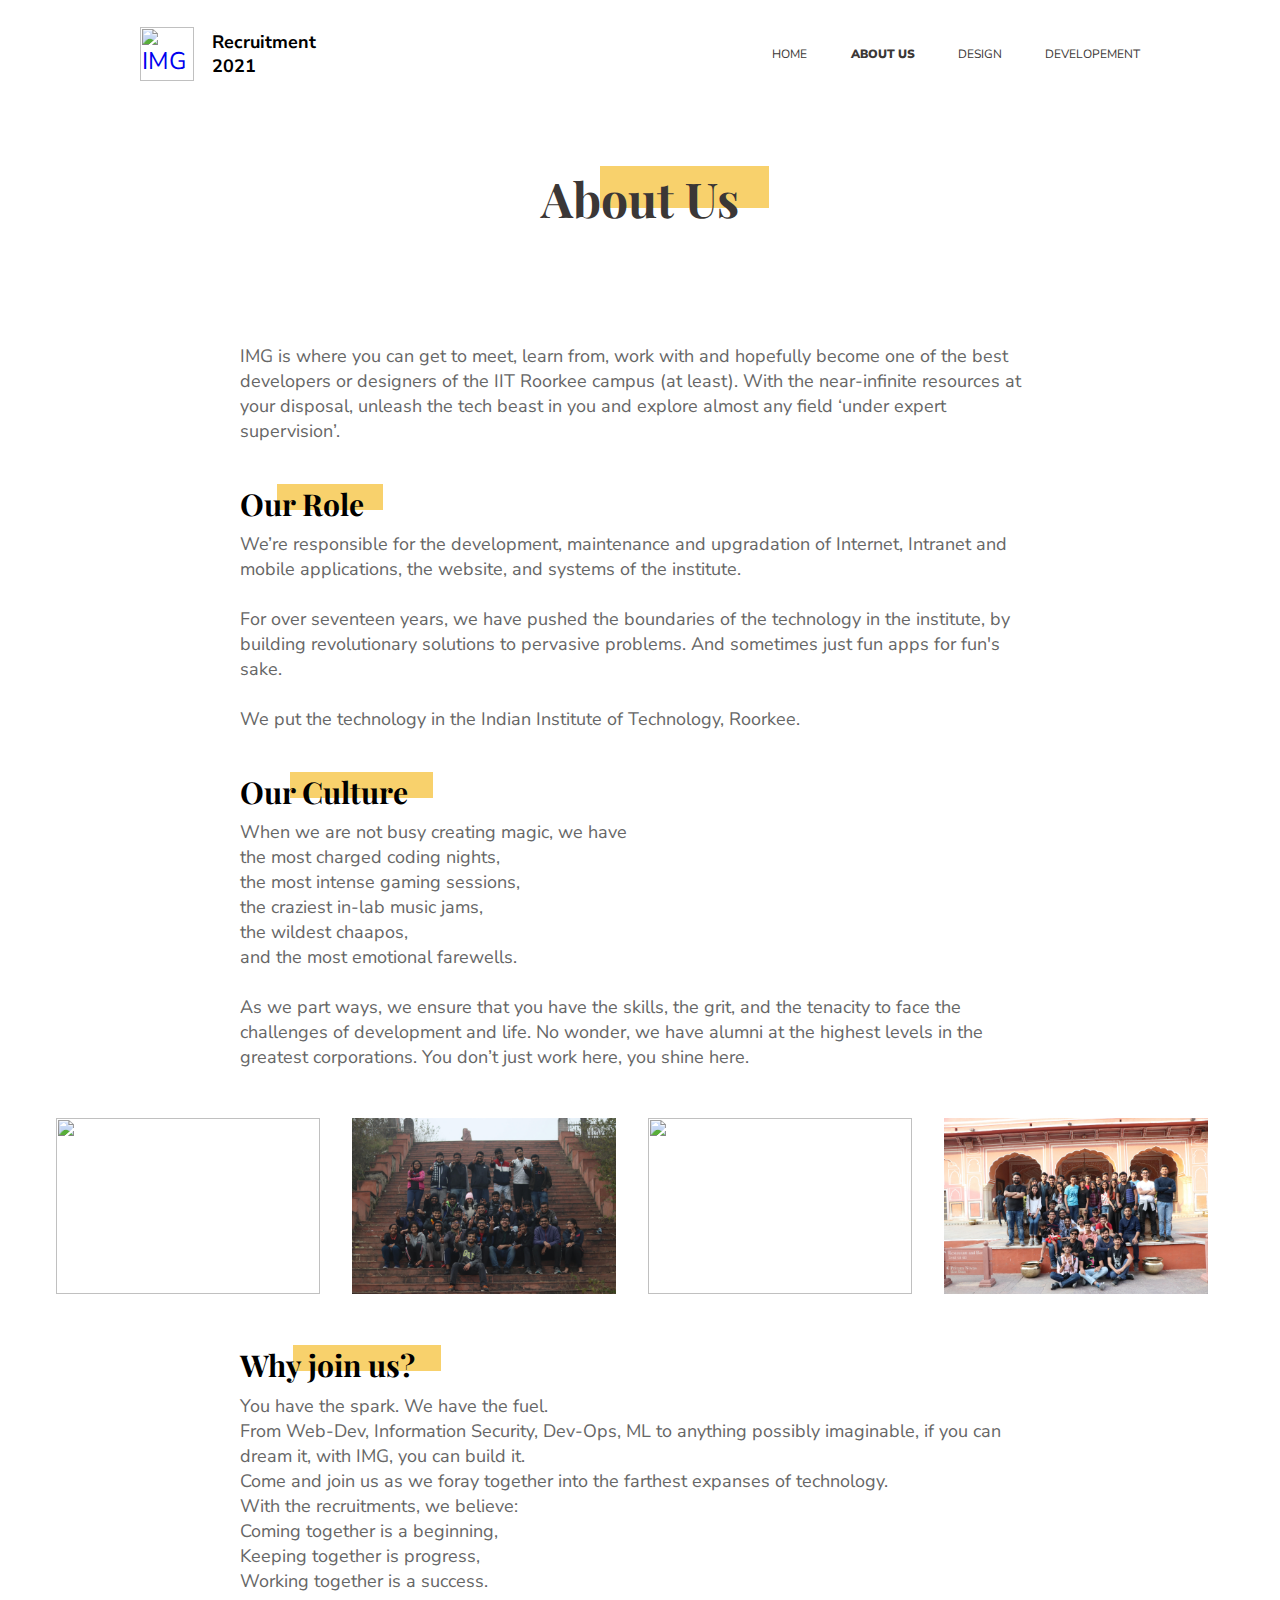
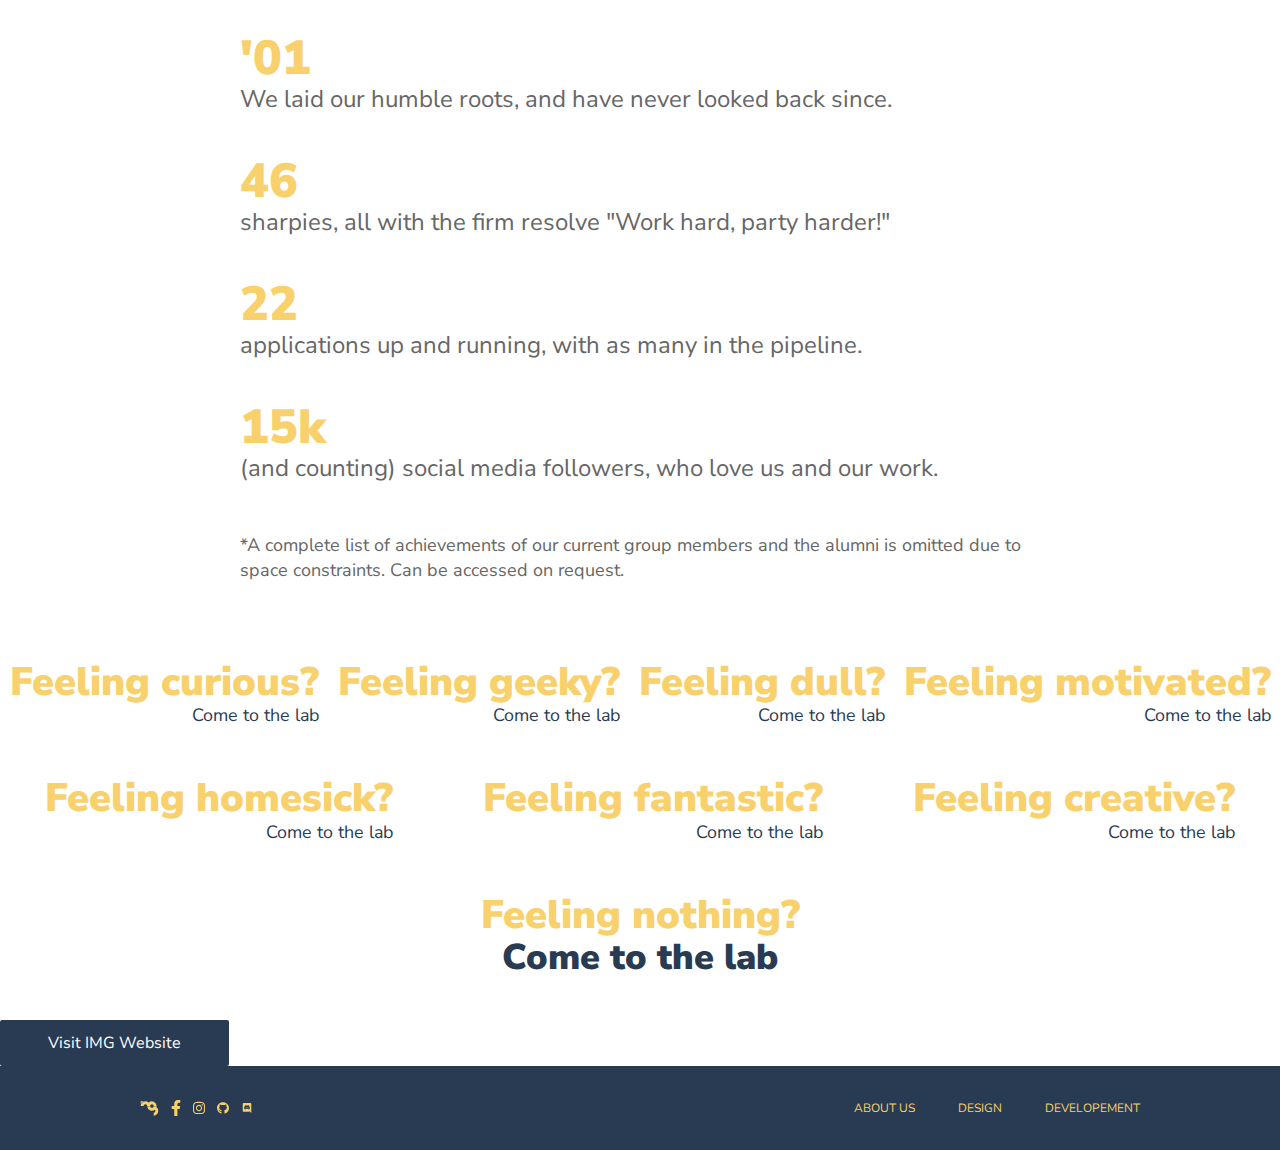
==== about_us/index.html @ c8804254 "Make initial changes for recruitment 2021" ====
<html>

<head>
    <meta charset="utf-8" />
    <meta name="viewport" content="width=device-width, initial-scale=1.0" />
    <meta http-equiv="X-UA-Compatible" content="IE=edge" />
    <title>
        IMG Recruitment 2021
    </title>
    <link rel="icon" href="/assets/favicon.ico" type="image/ico" />
    <meta name="viewport" content="width=device-width, initial-scale=1" />

    <!--Imports-->
    <!--Google Fonts-->
    <link href="https://fonts.googleapis.com/css?family=Nunito+Sans:400,700,900|Playfair+Display:700&display=swap" rel="stylesheet">

    <!-- Jquery -->
    <script src="https://ajax.googleapis.com/ajax/libs/jquery/3.3.1/jquery.min.js"></script>


    <!--Stylesheets-->
    <link href="/css/base.css" type="text/css" rel="stylesheet" />
    <link href="/css/base_hamburger.css" type="text/css" rel="stylesheet" />
    <link href="/css/base_mobile.css" type="text/css" rel="stylesheet" />
    <link href="/css/fix_header.css" type="text/css" rel="stylesheet" />
    <link href="/css/about_us.css" type="text/css" rel="stylesheet" />
    <link href="/css/image_gallery.css" type="text/css" rel="stylesheet" />


    <!--Javascript-->
    <script type="text/javascript" src="/js/notifications.js"></script>
    <script type="text/javascript" src="/js/base_hamburger.js"></script>
    <script type="text/javascript" src="/js/fix_header.js"></script>
    <script type="text/javascript" src="/js/image_gallery.js"></script>
    <script type="text/javascript" src="/js/toggle_overlay.js"></script>

    <!--Development mode, live reload-->
    <!-- <script type="text/javascript" src="http://livejs.com/live.js"></script> -->


    <!--Meta tags for social sites, because we know how to use them-->
    <!-- Themes -->
    <!-- Chrome, Firefox OS and Opera -->
    <meta name="theme-color" content="#293B52">
    <!-- Windows Phone -->
    <meta name="msapplication-navbutton-color" content="#293B52">
    <!-- iOS Safari -->
    <meta name="apple-mobile-web-app-status-bar-style" content="#293B52">

    <!-- Facebook -->
    <meta property="og:title" content="IMG Recruitment 2021" />
    <meta property="og:type" content="Recruitment" />
    <meta property="og:image" content="https://hello.channeli.in/assets/meta_thumbnail.png" />
    <meta property="og:url" content="https://hello.channeli.in/about_us" />
    <meta property="og:description" content="IMG announces recruitment 2021. We are looking for talented devlopers and 
    designers who have a desire to learn and grow. Read more about the recruitment process, assignments and our 
    beloved culture on this website." />

    <!-- Google  -->
    <meta name="description" content="IMG announces recruitment 2021. We are looking for talented devlopers and 
    designers who have a desire to learn and grow. Read more about the recruitment process, assignments and our 
    beloved culture on this website." />
    <meta name="author" content="Information Management Group" />
    <meta name="keywords" content="IMG, Recruitment, Web, Development, Design, Designer, Experience, UX, UI, 
    Github, Dribbe, iit, iitr, Roorkee, Portfolio, Website, Code, Learn, Grow" />

    <!-- Twitter -->
    <meta name="twitter:card" content="summary_large_image">
    <meta name="twitter:image" content="https://hello.channeli.in/assets/meta_thumbnail.png">
    <meta name="twitter:title" content="IMG Recruitment 2021">
    <meta name="twitter:url" content="https://hello.channeli.in/about_us">
    <meta name="twitter:description" content="IMG announces recruitment 2021. We are looking for talented devlopers and 
    designers who have a desire to learn and grow. Read more about the recruitment process, assignments and our 
    beloved culture on this website.">

    <!--Analytics-->
    <!-- Global site tag (gtag.js) - Google Analytics -->
    <script async src="https://www.googletagmanager.com/gtag/js?id=UA-91324551-3"></script>
    <script>
        window.dataLayer = window.dataLayer || [];
        function gtag() { dataLayer.push(arguments); }
        gtag('js', new Date());

        gtag('config', 'UA-91324551-3');
        (function (i, s, o, g, r, a, m) {
            i['GoogleAnalyticsObject'] = r; i[r] = i[r] || function () {
                (i[r].q = i[r].q || []).push(arguments)
            }, i[r].l = 1 * new Date(); a = s.createElement(o),
                m = s.getElementsByTagName(o)[0]; a.async = 1; a.src = g; m.parentNode.insertBefore(a, m)
        })(window, document, 'script', '//www.google-analytics.com/analytics.js', 'ga');
        ga('create', 'UA-91324551-3', 'auto');
    </script>

</head>

<body id="about-us">
    <nav class="site-navbar initial" id="site-navbar">
        <div class="site-container">
            <div class="site-navbar-wrapper">
                <div>
                    <a href="/" class="site-home-link">
                        <img src="/assets/imglogo.png" class="site-logo" alt="IMG logo" />
                        <div class="site-logo-text">
                            Recruitment
                            <br /> 2021
                        </div>
                    </a>
                </div>
                <div class="navlinks-horizontal">
                    <a href="/" class="navlink">
                        HOME
                    </a>
                    <a href="/about_us" class="navlink" selected="True">
                        ABOUT US
                    </a>
                    <a href="/design" class="navlink">
                        DESIGN
                    </a>
                    <a href="/development" class="navlink">
                        DEVELOPEMENT
                    </a>
                </div>
                <div class="navlinks-mobile">
                    <input type="checkbox" class="openSidebarMenu" id="openSidebarMenu" onclick="addOverlay()">
                    <label for="openSidebarMenu" class="sidebarIconToggle">
                        <div class="spinner diagonal part-1"></div>
                        <div class="spinner horizontal"></div>
                        <div class="spinner diagonal part-2"></div>
                    </label>
                    <div id="sidebarMenu">
                        <ul class="sidebarMenuInner">
                            <li>
                                <a href="/" class="navlink">
                                    <div>
                                        HOME
                                    </div>
                                </a>
                            </li>
                            <li>
                                <a href="/about_us" class="navlink" selected="True">
                                    <div>
                                        ABOUT US
                                    </div>
                                </a>
                            </li>
                            <li>
                                <a href="/design" class="navlink">
                                    <div>
                                        DESIGN
                                    </div>
                                </a>
                            </li>
                            <li>
                                <a href="/development" class="navlink">
                                    <div>
                                        DEVELOPEMENT
                                    </div>
                                </a>
                            </li>
                        </ul>
                    </div>
                </div>
            </div>
        </div>
    </nav>
    <div id="overlay" onclick="hideOverlay()"></div>
    <main class="development">
        <section class="page-heading-background">
            <h1 class="page-heading">
                <div class="heading-background-box"></div>
                <div class="heading-text">About Us</div>
            </h1>
        </section>
        <section>
            <div class="site-container-about">
                <div class="about-us-introduction">
                    IMG is where you can get to meet, learn from, work with and hopefully become one of the best developers or designers of the
                    IIT Roorkee campus (at least). With the near-infinite resources at your disposal, unleash the tech beast
                    in you and explore almost any field ‘under expert supervision’.
                </div>
                <div class="about-us-section-wrapper">
                    <h2 class="page-title">
                        <div class="heading-background-box"></div>
                        <div class="heading-text">Our Role</div>
                    </h2>
                    <div class="about-us-description">
                        We’re responsible for the development, maintenance and upgradation of Internet, Intranet and mobile applications, the website,
                        and systems of the institute.
                        <br />
                        <br /> For over seventeen years, we have pushed the boundaries of the technology in the institute, by building
                        revolutionary solutions to pervasive problems. And sometimes just fun apps for fun's sake.
                        <br />
                        <br /> We put the technology in the Indian Institute of Technology, Roorkee.
                    </div>
                </div>
                <div class="about-us-section-wrapper">
                    <h2 class="page-title">
                        <div class="heading-background-box"></div>
                        <div class="heading-text">Our Culture</div>
                    </h2>
                    <div class="about-us-description">
                        When we are not busy creating magic, we have
                        <br /> the most charged coding nights,
                        <br /> the most intense gaming sessions,
                        <br /> the craziest in-lab music jams,
                        <br /> the wildest chaapos,
                        <br /> and the most emotional farewells.
                        <br />
                        <br /> As we part ways, we ensure that you have the skills, the grit, and the tenacity to face the challenges
                        of development and life. No wonder, we have alumni at the highest levels in the greatest corporations.
                        You don’t just work here, you shine here.
                    </div>
                </div>
            </div>
            <div class="image-gallery">
                <div class="gallery-row">
                    <div class="gallery-column">
                        <img src="/assets/img_formal_group.JPG" style="width:100%" loading="lazy" onclick="openModal();currentSlide(1)" class="hover-shadow cursor">
                    </div>
                    <div class="gallery-column">
                        <img src="/assets/img_solani.JPG" style="width:100%" loading="lazy" onclick="openModal();currentSlide(2)" class="hover-shadow cursor">
                    </div>
                    <div class="gallery-column">
                        <img src="/assets/img_formal_sel.JPG" style="width:100%" loading="lazy" onclick="openModal();currentSlide(3)" class="hover-shadow cursor">
                    </div>
                    <div class="gallery-column">
                        <img src="/assets/img_trip.JPG" style="width:100%" loading="lazy" onclick="openModal();currentSlide(4)" class="hover-shadow cursor">
                    </div>
                </div>
                <div id="myModal" class="modal" onclick="closeModal()">
                    <!-- <span class=" close cursor" onclick="closeModal()">&times;</span> -->
                    <div class="modal-content" onclick="modalClick(event)">

                        <div class="mySlides">
                            <div class="numbertext">1 / 4</div>
                            <img src="/assets/img_formal_group.JPG" style="width:100%" loading="lazy">
                        </div>

                        <div class="mySlides">
                            <div class="numbertext">2 / 4</div>
                            <img src="/assets/img_solani.JPG" style="width:100%" loading="lazy">
                        </div>

                        <div class="mySlides">
                            <div class="numbertext">3 / 4</div>
                            <img src="/assets/img_formal_sel.JPG" style="width:100%" loading="lazy">
                        </div>

                        <div class="mySlides">
                            <div class="numbertext">4 / 4</div>
                            <img src="/assets/img_trip.JPG" style="width:100%" loading="lazy">
                        </div>

                        <a class="prev" onclick="plusSlides(-1)">&#10094;</a>
                        <a class="next" onclick="plusSlides(1)">&#10095;</a>
                    </div>
                </div>
            </div>
            <div class="site-container-about">
                <div class="about-us-section-wrapper">
                    <h2 class="page-title">
                        <div class="heading-background-box"></div>
                        <div class="heading-text">Why join us?</div>
                    </h2>
                    <div class="about-us-description">
                        You have the spark. We have the fuel.
                        <br />From Web-Dev, Information Security, Dev-Ops, ML to anything possibly imaginable, if you can dream
                        it, with IMG, you can build it.
                        <br />Come and join us as we foray together into the farthest expanses of technology.
                        <br />With the recruitments, we believe:
                        <br />Coming together is a beginning,
                        <br />Keeping together is progress,
                        <br />Working together is a success.
                    </div>
                </div>
                <div class="highlights-section">
                    <div class="highlights-heading">
                        '01
                    </div>
                    <span class="highlights-description">
                        We laid our humble roots, and have never looked back since.
                    </span>
                </div>
                <div class="highlights-section">
                    <div class="highlights-heading">
                        46
                    </div>
                    <span class="highlights-description">
                        sharpies, all with the firm resolve "Work hard, party harder!"
                    </span>
                </div>
                <div class="highlights-section">
                    <div class="highlights-heading">
                        22
                    </div>
                    <span class="highlights-description">
                        applications up and running, with as many in the pipeline.
                    </span>
                </div>
                <div class="highlights-section">
                    <div class="highlights-heading">
                        15k
                    </div>
                    <span class="highlights-description">
                        (and counting) social media followers, who love us and our work.
                    </span>
                </div>
                <div class="about-us-section-wrapper">
                    <div class="about-us-description">
                        *A complete list of achievements of our current group members and the alumni is omitted due to space constraints. Can be
                        accessed on request.
                    </div>
                </div>
            </div>
        </section>
        <section>
            <div class="questions-set">
                <div class="question-items">
                    <div class="question-term">Feeling curious?</div>
                    <div class="question-description">Come to the lab</div>
                </div>
                <div class="question-items">
                    <div class="question-term">Feeling geeky?</div>
                    <div class="question-description">Come to the lab</div>
                </div>
                <div class="question-items">
                    <div class="question-term">Feeling dull?</div>
                    <div class="question-description">Come to the lab</div>
                </div>
                <div class="question-items">
                    <div class="question-term">Feeling motivated?</div>
                    <div class="question-description">Come to the lab</div>
                </div>
                <div class="question-items">
                    <div class="question-term">Feeling homesick?</div>
                    <div class="question-description">Come to the lab</div>
                </div>
                <div class="question-items">
                    <div class="question-term">Feeling fantastic?</div>
                    <div class="question-description">Come to the lab</div>
                </div>
                <div class="question-items">
                    <div class="question-term">Feeling creative?</div>
                    <div class="question-description">Come to the lab</div>
                </div>
            </div>
            <div class="question-items-special">Feeling nothing?
                <div class="question-description-special">Come to the lab</div>
            </div>
            <div class="website-link">
                <a href="https://img.channeli.in">
                    <button class='site-cta-button' onclick="ga('send', 'event', 'Inner Redirect', 'redirect-IMG_website', 'Redirect to IMG Website');">
                        Visit IMG Website
                    </button>
                </a>
            </div>
        </section>
    </main>
    <footer class="site-footer">
        <div class="site-container">
            <div class="site-footer-wrapper">
                <div class="sociallinks">
                    <a href="https://img.channeli.in/" class="sociallink" target="_blank" onclick="ga('send', 'social', 'IMG Website', 'visit', 'https://img.channeli.in/');">
                        <img src="/assets/social_icons/website.svg" alt="website-icon" />
                    </a>
                    <a href="https://www.facebook.com/IMGIITRoorkee/" class="sociallink" target="_blank" onclick="ga('send', 'social', 'Facebook', 'visit', 'https://www.facebook.com/IMGIITRoorkee/');">
                        <img src="/assets/social_icons/fb.svg" alt="facebook-icon" />
                    </a>
                    <a href="https://www.instagram.com/img_iitr/" class="sociallink" target="_blank" onclick="ga('send', 'social', 'Instagram', 'visit', 'https://www.instagram.com/img_iitr/');">
                        <img src="/assets/social_icons/instagram.svg" alt="instagram-icon" />
                    </a>
                    <a href="https://github.com/IMGIITRoorkee" class="sociallink" target="_blank" onclick="ga('send', 'social', 'GitHub', 'visit', 'https://github.com/IMGIITRoorkee');">
                        <img src="/assets/social_icons/github.svg" alt="github-icon" />
                    </a>
                    <a href="https://discord.gg/zSTxkHEt" class="sociallink" target="_blank" onclick="ga('send', 'social', 'Discord', 'visit', 'https://discord.gg/zSTxkHEt');">
                        <img src="/assets/social_icons/discord.svg" alt="discord-icon" />
                    </a>
                </div>
                <div class="navlinks-horizontal">
                    <a href="/about_us" class="navlink">
                        ABOUT US
                    </a>
                    <a href="/design" class="navlink">
                        DESIGN
                    </a>
                    <a href="/development" class="navlink">
                        DEVELOPEMENT
                    </a>
                </div>
            </div>
        </div>
    </footer>
</body>

</html>
---- css/base.css ----
* {
    margin: 0;
    padding: 0;
}

/* Default CSS */
:root {
    font-size: 24px;
    font-family: Nunito Sans;
    font-style: normal;
    font-weight: normal;
}

body {
    display: flex;
    flex-direction: column;
    height: 100%;
    width: 100%;
}

main {
    flex-grow: 1;
    flex-shrink: 0;
}

nav {
    height: 1em;
    min-height: 4.5em;
    padding: auto 0;
}

.site-container {
    max-width: 1000px;
    margin: 0 auto;
}

.site-container-about {
    max-width: 800px;
    margin: 0 auto;
}

.site-navbar-wrapper {
    height: 100%;
    display: flex;
    align-items: center;
    justify-content: space-between;
}

.site-home-link {
    display: flex;
    flex-direction: row;
    text-decoration: none;
    align-items: center;
    user-select: none;
}

.site-logo {
    display: inline-block;
    width: 2.25em;
}

.site-logo-text {
    font-weight: bold;
    font-size: 0.75em;
    line-height: 1rem;
    margin-left: 1em;
    color: #000000;
}

.navlinks-horizontal {
    display: grid;
    grid-column-gap: 1.8em;
    grid-auto-flow: column;
}

.navlink {
    font-size: 0.5em;
    line-height: 0.67rem;
    color: #3B3736;
    text-decoration: none;
    text-transform: uppercase;
    user-select: none;
}

.navlink[selected='True'] {
    font-weight: 900;
}

.navlink:hover {
    transition-duration: 0.3s;
}

#overlay {
    position: fixed;
    top: 0;
    width: 100%;
    height: 100%;
    background-color: rgba(0, 0, 0, 0.5);
    z-index: 3;
    display: none;
}

.site-cta-button {
    font-family: Nunito Sans;
    font-weight: normal;
    background: #293B52;
    color: #ffffff;
    border: none;
    padding: 0.5rem 2rem;
    cursor: pointer;
    font-size: 0.67rem;
    user-select: none;    
    border-radius: 2px;
}

.site-cta-button:hover {
    transition: 0.25s;
}

.site-cta-button:active {
    border: none;
}

.site-ghost-button {
    border: 1px solid #293B52;
    background: none;
    color: #293B52;
    padding: 0.5rem 2rem;
    cursor: pointer;
    font-size: 0.67rem;
    user-select: none;
}

.site-ghost-button:hover {
    box-shadow: 0px 4px 8px rgba(0, 0, 0, 0.5);
    transition: 0.25s;
}

.site-ghost-button:active {
    border: none;
}

footer {
    height: 1em;
    min-height: 3.5em;
    background: #293B52;
}

.site-footer-wrapper {
    height: 100%;
    display: flex;
    align-items: center;
    justify-content: space-between;
}

.site-footer-wrapper .navlink {
    color: #F8D16C;
}

.sociallinks {
    display: grid;
    grid-column-gap: 0.5em;
    grid-auto-flow: column;
}

.sociallink {
    text-decoration: none;
    text-transform: uppercase;
    display: flex;
    flex-direction: column;
    justify-content: center;
}

.sociallink img {
    width: 0.5em;
}

.sociallink img[src="/assets/social_icons/fb.svg"] {
    width: 0.4em;
}

.sociallink img[src="/assets/social_icons/website.svg"] {
    width: 0.8em;
}

/* Pages related CSS */

.page-heading-background {
    height: 7.5em;
    background: #e7e7e7;
    background: url('/assets/banner.png');
    background-size: cover;
    background-repeat: no-repeat;
    background-position: center;
    display: flex;
    align-items: center;
    justify-content: center;
}

.page-heading {
    position: relative;
    display: inline-block;
    font-family: Playfair Display;
    font-weight: bold;
    font-size: 2em;
    color: #3B3736;
    user-select: none;
}

.heading-background-box {
    background: #F8D16C;
    position: absolute;
    width: 85%;
    height: 65%;
    left: 30%;
    bottom: 35%;
    z-index: 1;
}

.heading-text {
    position: relative;
    z-index: 2;
}

.page-title {
    position: relative;
    display: inline-block;
    font-family: Playfair Display;
    font-weight: bold;
    font-size: 1.25em;
    color: #000000;
    user-select: none;
}

.page-subtitle {
    font-family: Nunito Sans;
    font-weight: normal;
    font-size: .75em;
    line-height: 1.375rem;
    color: #878787;
    user-select: none;
    margin-top:2px;
}

.process-description-box {
    background: #F7F7F7;
    padding: 1.25em 2em;
    margin-bottom: 2em;
}

.process-description-content {
    
}

.process-description-heading {
    font-family: Nunito Sans;
    font-weight: 700;
    font-size: 1em;
    line-height: 1.4rem;
    color: #000000;
    align-self: center;
}

.process-description-text {
    font-family: Nunito Sans;
    margin-top: 1.55em;
    font-weight: normal;
    font-size: 0.67em;
    line-height: 1.1rem;
    color: #666666;
}

.process-choice{
    display: grid;
}

.process-choice-action-link {
    text-decoration: none;
    color: inherit;
}

.process-choice-actions-text {
    text-decoration: none;
    position:relative;
    top:2px
}

.process-description-box:nth-child(1) {
    margin-top: 1.4em;
}

.process-choices-description {
    padding: 2em 2em;
}

.process-choices-description .process-description-header {
    display: flex;
    justify-content: space-between;
}

.process-choices-description .process-choices {
    display: grid;
    grid-auto-flow: column;
}

.process-choices-description .process-choices .process-choice:nth-child(1) {
    margin-right: 1.25em;
}

.process-choices-description .process-choices .process-choice:nth-child(3) {
    margin-left: 1.25em;
}

.process-choices-description .process-choice-heading {
    font-family: Nunito Sans;
    font-style: normal;
    font-weight: bold;
    font-size: .83em;
    line-height: 1.4rem;
    color: #000000;
    margin-top: 1.25em;
}

.process-choices-description .process-choice-text {
    font-family: Nunito Sans;
    font-style: normal;
    font-weight: normal;
    font-size: 0.67em;
    line-height: 0.96rem;
    color: #666666;
    margin-top: 0.7em;
    margin-bottom: 1.4em;
}

.process-choices-description .process-choice-or {
    font-family: Nunito Sans;
    font-style: normal;
    font-weight: bold;
    font-size: 0.75em;
    line-height: 1rem;
    text-align: center;
    color: #CCCCCC;
    display: flex;
    flex-direction: column;
    align-items: center;
    user-select: none;
}

.process-choices-description .process-choice-or span {
    padding: 1.55em 0;
}

.process-choices-description .process-choice-or div {
    flex-grow: 1;
    width: 1px;
    background: #A4A4A4;
}

.process-choices-description .process-choice-actions {
    font-family: Nunito Sans;
    font-style: normal;
    font-weight: bold;
    font-size: 0.67em;
    line-height: 1rem;
    color: #000000;
    margin-top: 1em;
}

.download-icon {
    width: 1em;
    vertical-align: middle;
    margin-right: .60em;
}
---- css/base_hamburger.css ----
.mainInner{
    display: table;
    height: 100%;
    width: 100%;
    text-align: center;
}
.mainInner div{
    display:table-cell;
    vertical-align: middle;
    font-size: 3em;
    font-weight: bold;
    letter-spacing: 1.25px;
}
#sidebarMenu {
    height: 100%;
    position: fixed;
    right: 0;
    width: 250px;
    margin-top: 53px;
    transform: translateX(250px);
    transition: transform 250ms ease-in-out;
    background: #000;
    z-index: 4;
}
.sidebarMenuInner{
    margin:0;
    padding:0;
    border-top: 1px solid rgba(255, 255, 255, 0.10);
}
.sidebarMenuInner li{
    list-style: none;
    color: #fff;
    text-transform: uppercase;
    font-weight: bold;
    padding: 5px 20px;
    cursor: pointer;
    border-bottom: 1px solid rgba(255, 255, 255, 0.10);
}
.sidebarMenuInner li span{
    display: block;
    font-size: 14px;
    color: rgba(255, 255, 255, 0.50);
}
.sidebarMenuInner li a{
    color: #fff;
    text-transform: uppercase;
    font-size: 16px;
    cursor: pointer;
    text-decoration: none;
}
input[type="checkbox"]:checked ~ #sidebarMenu {
    transform: translateX(0);
}

input[type=checkbox] {
    transition: all 0.3s;
    box-sizing: border-box;
    display: none;
}
.sidebarIconToggle {
    transition: all 0.3s;
    box-sizing: border-box;
    cursor: pointer;
    position: absolute;
    z-index: 99;
    height: 100%;
    width: 100%;
    right: 15px;
    height: 22px;
    width: 22px;
    margin-top: -6px;
}
.spinner {
    transition: all 0.3s;
    box-sizing: border-box;
    position: absolute;
    height: 3px;
    width: 100%;
    background-color: #000;
}
.horizontal {
    transition: all 0.3s;
    box-sizing: border-box;
    position: relative;
    float: left;
    margin-top: 3px;
}
.diagonal.part-1 {
    position: relative;
    transition: all 0.3s;
    box-sizing: border-box;
    float: left;
    margin-top: 0px;
}
.diagonal.part-2 {
    transition: all 0.3s;
    box-sizing: border-box;
    position: relative;
    float: left;
    margin-top: 3px;
}
input[type=checkbox]:checked ~ .sidebarIconToggle > .horizontal {
    transition: all 0.3s;
    box-sizing: border-box;
    opacity: 0;
}
input[type=checkbox]:checked ~ .sidebarIconToggle > .diagonal.part-1 {
    transition: all 0.3s;
    box-sizing: border-box;
    transform: rotate(135deg);
    margin-top: 8px;
}
input[type=checkbox]:checked ~ .sidebarIconToggle > .diagonal.part-2 {
    transition: all 0.3s;
    box-sizing: border-box;
    transform: rotate(-135deg);
    margin-top: -9px;
}

@media screen and (max-width: 600px) {
    .navlinks-horizontal {
        display: none;
    }
    .navlinks-mobile {
        display: grid;
    }
}

@media screen and (min-width: 601px) {
    .navlinks-horizontal {
        display: grid;
    }
    .navlinks-mobile {
        display: none;
    }
}
---- css/base_mobile.css ----
@media screen and (max-width: 1024px) {
    .site-container {
    margin:0px 18px;
}
    .site-container-about {
    margin:0px 18px;
}
}

@media screen and (max-width: 600px) {
    .navlinks {
        display: none;
    }
    .site-footer-wrapper {
        justify-content: space-around;
    }
    .sociallink img {
        width: 0.75em;
    }
    .sociallink img[src="/assets/social_icons/fb.svg"] {
        width: 0.5em;
    }
    .sociallink img[src="/assets/social_icons/website.svg"] {
        width: 1em;
    }
    .page-heading-background {
        background: url('/assets/banner_mobile.png');
        background-size: cover;
        background-repeat: no-repeat;
        background-position: center;
    }
}
---- css/fix_header.css ----
.sticky {
    position: fixed;
    top: 0;
    width: 100%;
    border-color:1px #e7e7e7;
    background-color: #fff;
    box-shadow: 0 2px 5px 0 rgba(0,0,0,0.16),0 2px 10px 0 rgba(0,0,0,0.12)!important;
    padding: 0px;
    height: 1em;
    min-height: 3.25em;
    z-index: 8;
}
---- css/about_us.css ----
.about-us-introduction {
    font-family: Nunito Sans;
    font-style: normal;
    font-weight: normal;
    font-size: 18px;
    line-height: 25px;
    color: #666666;
    padding-top: 3.1em;
}

.about-us-section-wrapper {
    padding-top: 1.66em;
}

.about-us-description {
    font-family: Nunito Sans;
    font-style: normal;
    font-weight: normal;
    font-size: 18px;
    line-height: 25px;
    color: #666666;
    padding-top:.45em
}

.highlights-section {
    margin-top: 1.66em
}

.highlights-heading {
    font-family: Nunito Sans;
    font-style: normal;
    font-weight: 900;
    font-size: 2em;
    line-height: 50px;
    color: #F8D16C;
}

.highlights-description {
    font-family: Nunito Sans;
    font-style: normal;
    font-weight: normal;
    font-size: 1em;
    line-height: 33px;
    color: #666666;
}

.questions-set {
    display: flex;
    max-width: 1400px;
    margin: 0 auto;
    margin-top: 1.25em;
    justify-content: space-around; 
    flex-flow: row wrap;
}

.question-items {
    font-family: Nunito Sans;
    font-style: normal;
    font-weight: 900;
    font-size: 1.66em;
    line-height: 1em;
    color: #F8D16C;
    margin-top: 1.25em;
    margin-right: .2em;
    margin-left: .2em;
}

.question-description {
    font-family: Nunito Sans;
    font-style: normal;
    font-weight: normal;
    font-size: .45em;
    line-height: 1.5em;
    color: #293B52;
    text-align: right;
}

.question-items-special {
    font-family: Nunito Sans;
    font-style: normal;
    font-weight: 900;
    font-size: 1.66em;
    line-height: 1em;
    color: #F8D16C;
    margin-top: 1.25em;
    text-align: center;
    margin-bottom: 1em;
}

.question-description-special {
    font-family: Nunito Sans;
    font-style: normal;
    font-weight: 900;
    font-size: .9em;
    line-height: 1.25em;
    color: #293B52;
    text-align: center;
}
---- css/image_gallery.css ----
.image-gallery {
max-width: 1200px;
margin: 0 auto;
margin-top: 2em;
margin-bottom: .5em;
}

.gallery-row{
    display: flex;
    flex-flow: row wrap;
    justify-content: space-around;
}
.gallery-row > .gallery-column {
  padding: 0 8px;
}

.gallery-row:after {
  content: "";
  display: table;
  clear: both;
}

.gallery-column {
  width: 22%;
}

/* The Modal (background) */
.modal {
  display: none;
  position: fixed;
  z-index: 10000;
  /* padding-top: 100px; */
  align-items: center;
  left: 0;
  top: 0;
  width: 100%;
  height: 100%;
  overflow: auto;
  background-color: rgba(255,255,255,0.7);
}

/* Modal Content */
.modal-content {
  position: relative;
  background-color: #fefefe;
  margin: auto;
  padding: 0;
  width: 50%;
  max-width: 1200px;
}

/* The Close Button */
.close {
  color: white;
  position: absolute;
  top: 10px;
  right: 25px;
  font-size: 35px;
  font-weight: bold;
}

.close:hover,
.close:focus {
  color: #999;
  text-decoration: none;
  cursor: pointer;
}

.mySlides {
  display: none;
}

.cursor {
  cursor: pointer;
}

/* Next & previous buttons */
.prev,
.next {
  cursor: pointer;
  position: absolute;
  top: 50%;
  width: auto;
  padding: 16px;
  margin-top: -50px;
  color: white;
  font-weight: bold;
  font-size: 20px;
  transition: 0.6s ease;
  border-radius: 0 3px 3px 0;
  user-select: none;
  -webkit-user-select: none;
}

/* Position the "next button" to the right */
.next {
  right: 0;
  border-radius: 3px 0 0 3px;
}

/* On hover, add a black background color with a little bit see-through */
.prev:hover,
.next:hover {
  background-color: rgba(0, 0, 0, 0.8);
}

/* Number text (1/3 etc) */
.numbertext {
  color: #f2f2f2;
  font-size: 12px;
  padding: 8px 12px;
  position: absolute;
  top: 0;
}

.caption-container {
  text-align: center;
  background-color: black;
  padding: 2px 16px;
  color: white;
}

.demo {
  opacity: 0.6;
}

.active,
.demo:hover {
  opacity: 1;
}

img.hover-shadow {
  transition: 0.3s;
}

.hover-shadow:hover {
  box-shadow: 0 4px 8px 0 rgba(0, 0, 0, 0.2), 0 6px 20px 0 rgba(0, 0, 0, 0.19);
}

.modal-content{  
  -webkit-animation-name: zoom;
  -webkit-animation-duration: 1s;
  animation-name: zoom;
  animation-duration: 1s;
}

@-webkit-keyframes zoom {
  from {-webkit-transform:scale(0)} 
  to {-webkit-transform:scale(1)}
}

@keyframes zoom {
  from {transform:scale(0)} 
  to {transform:scale(1)}
}
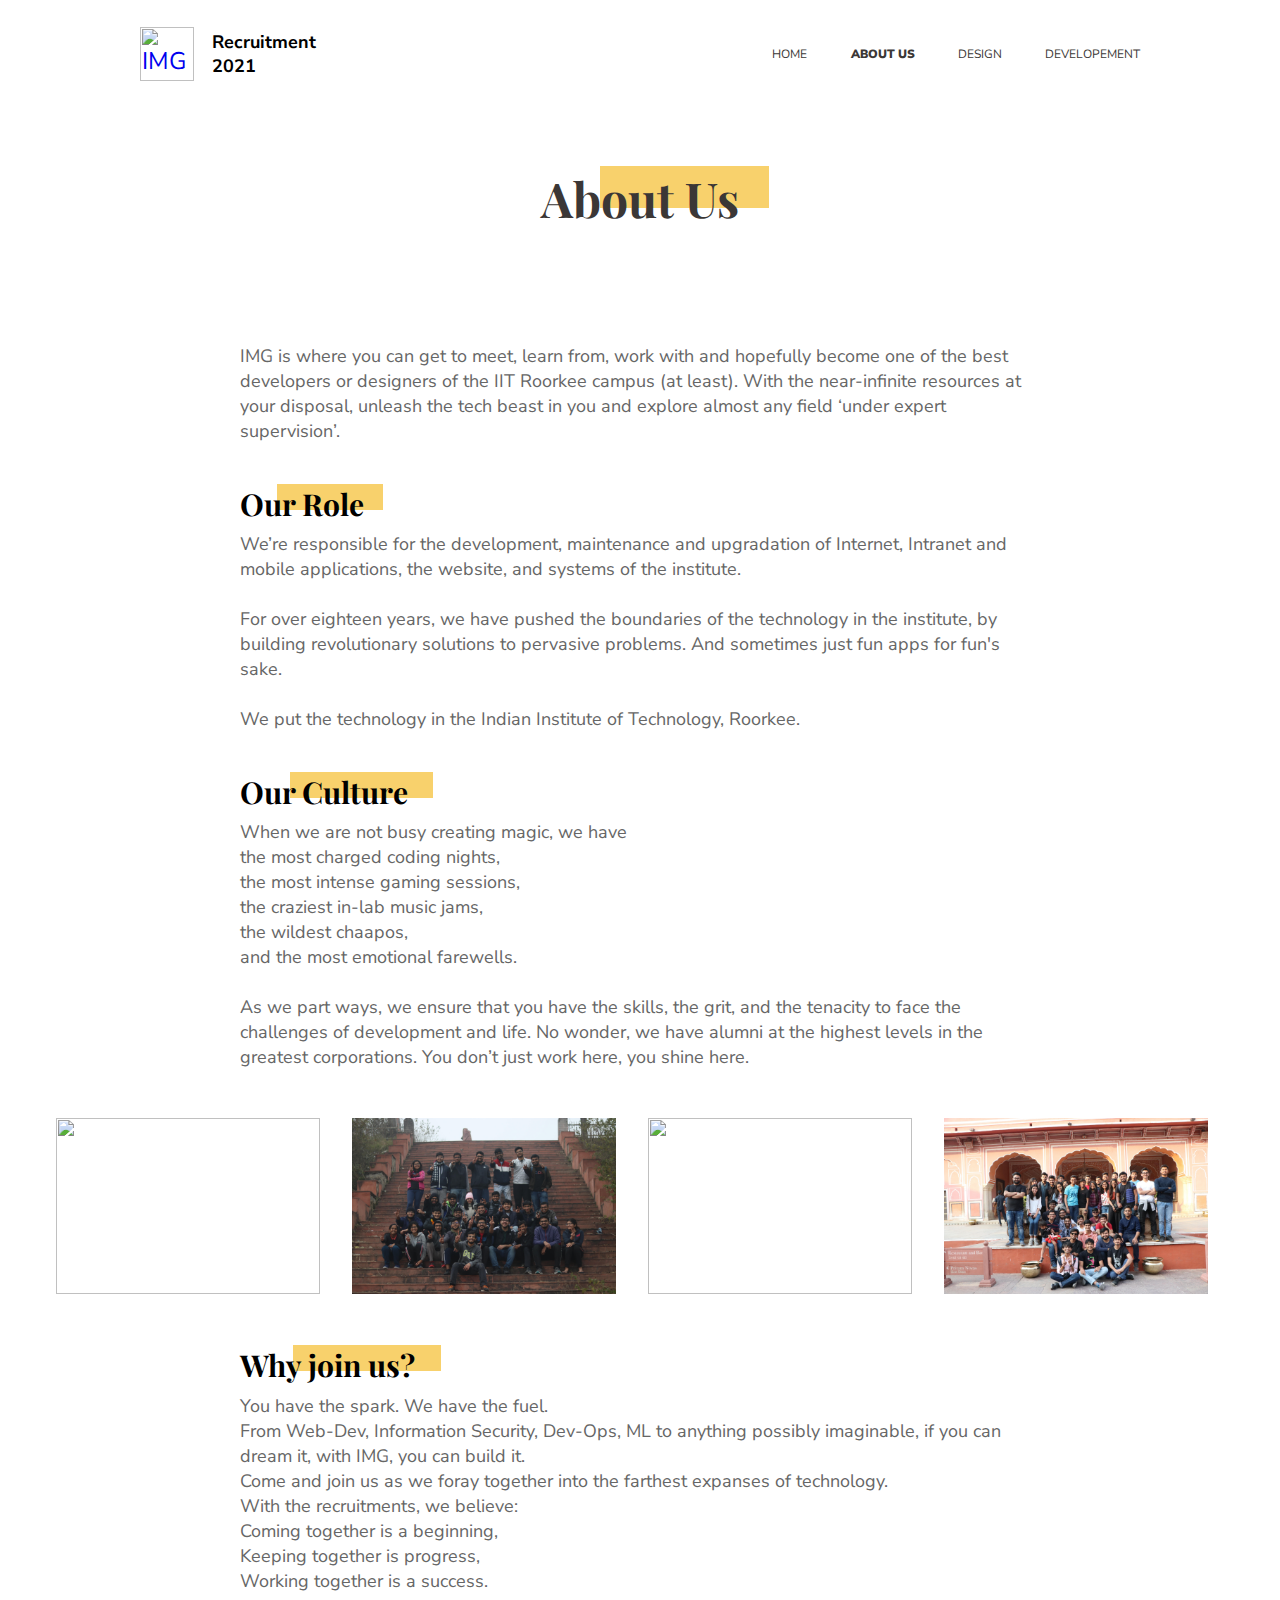
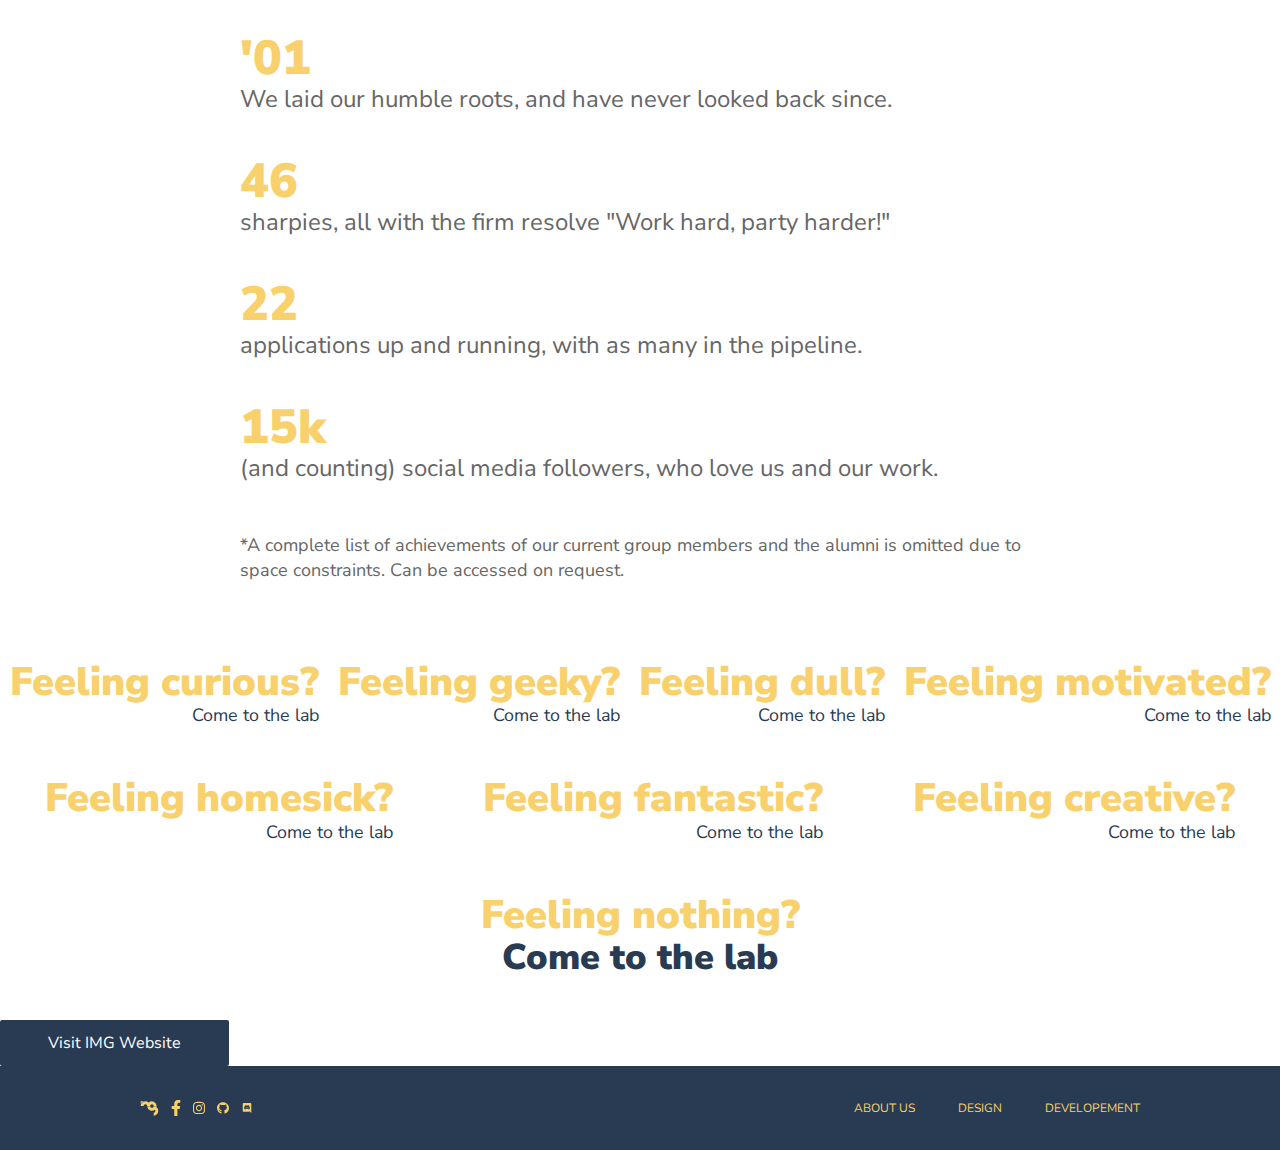
==== commit dca46fec: "Correct gramatical errors and submission date" ====
--- a/about_us/index.html
+++ b/about_us/index.html
@@ -187,7 +187,7 @@
                         We’re responsible for the development, maintenance and upgradation of Internet, Intranet and mobile applications, the website,
                         and systems of the institute.
                         <br />
-                        <br /> For over seventeen years, we have pushed the boundaries of the technology in the institute, by building
+                        <br /> For over eighteen years, we have pushed the boundaries of the technology in the institute, by building
                         revolutionary solutions to pervasive problems. And sometimes just fun apps for fun's sake.
                         <br />
                         <br /> We put the technology in the Indian Institute of Technology, Roorkee.
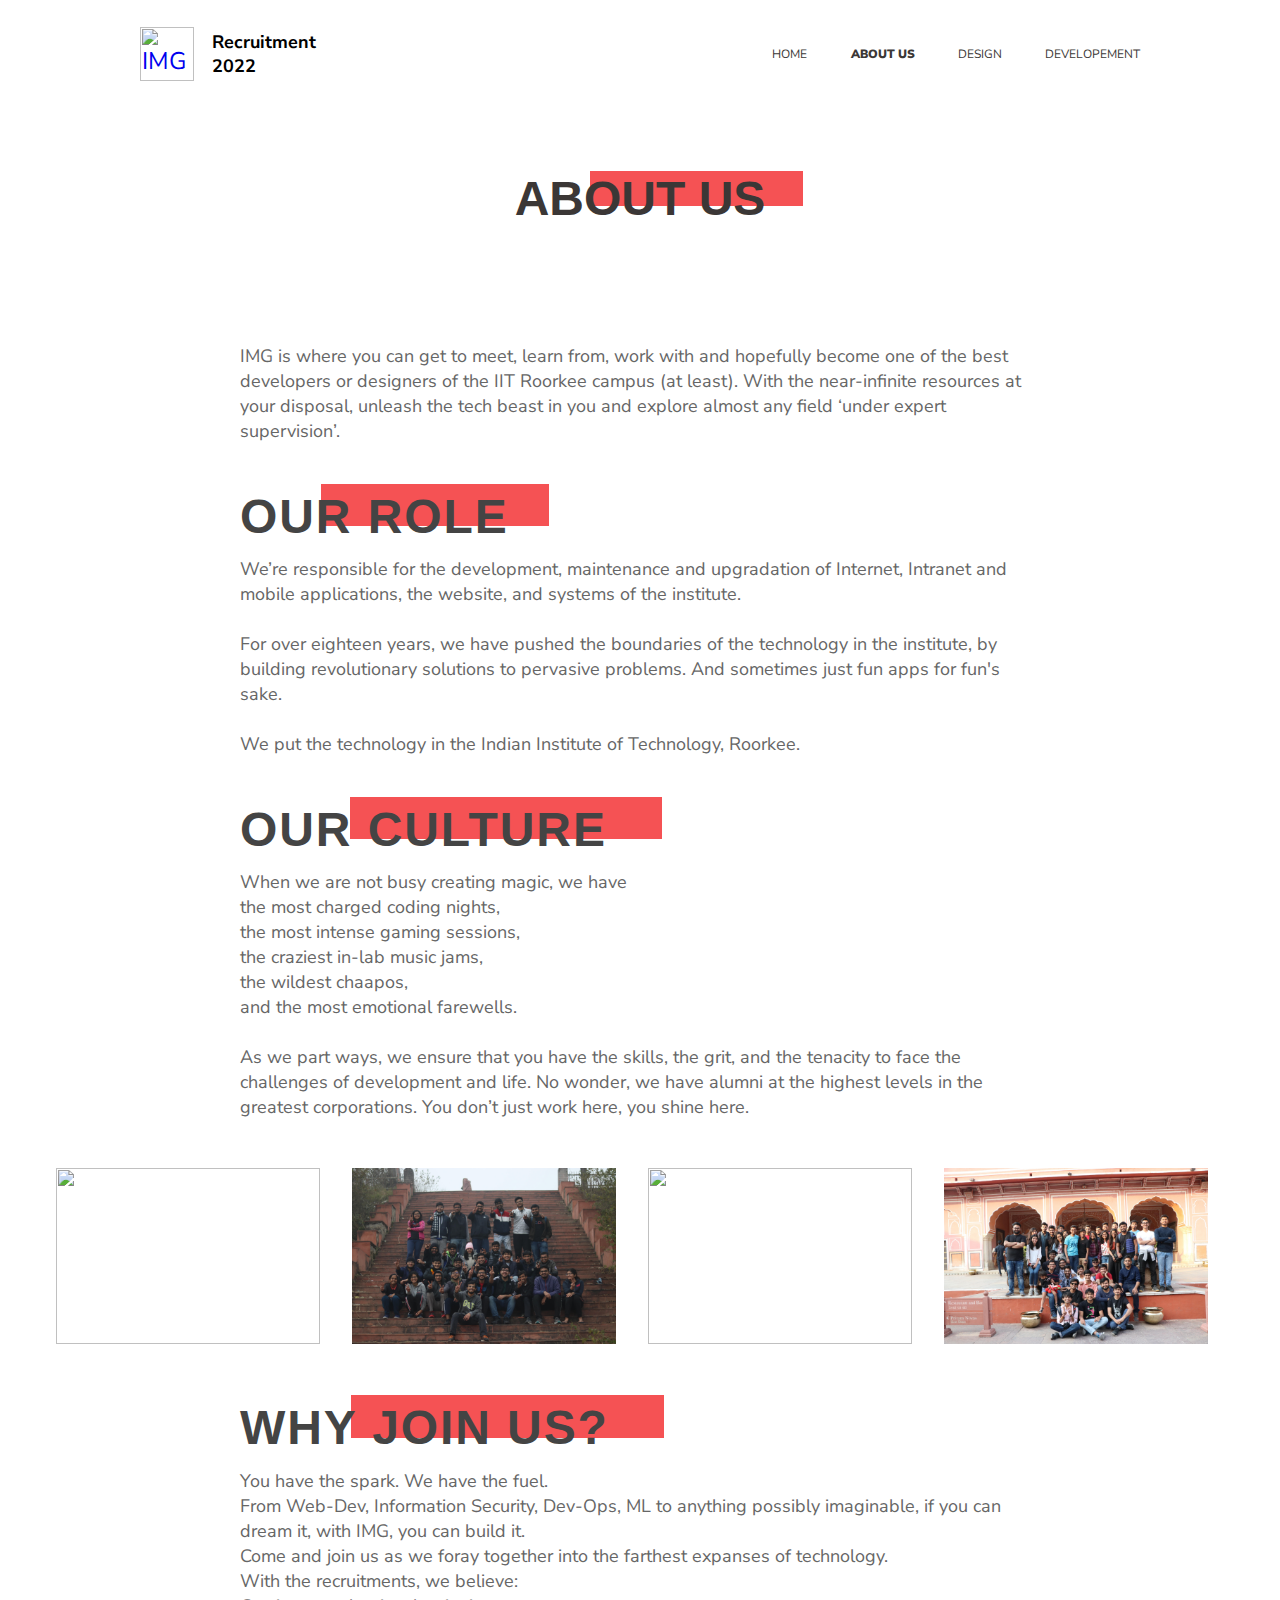
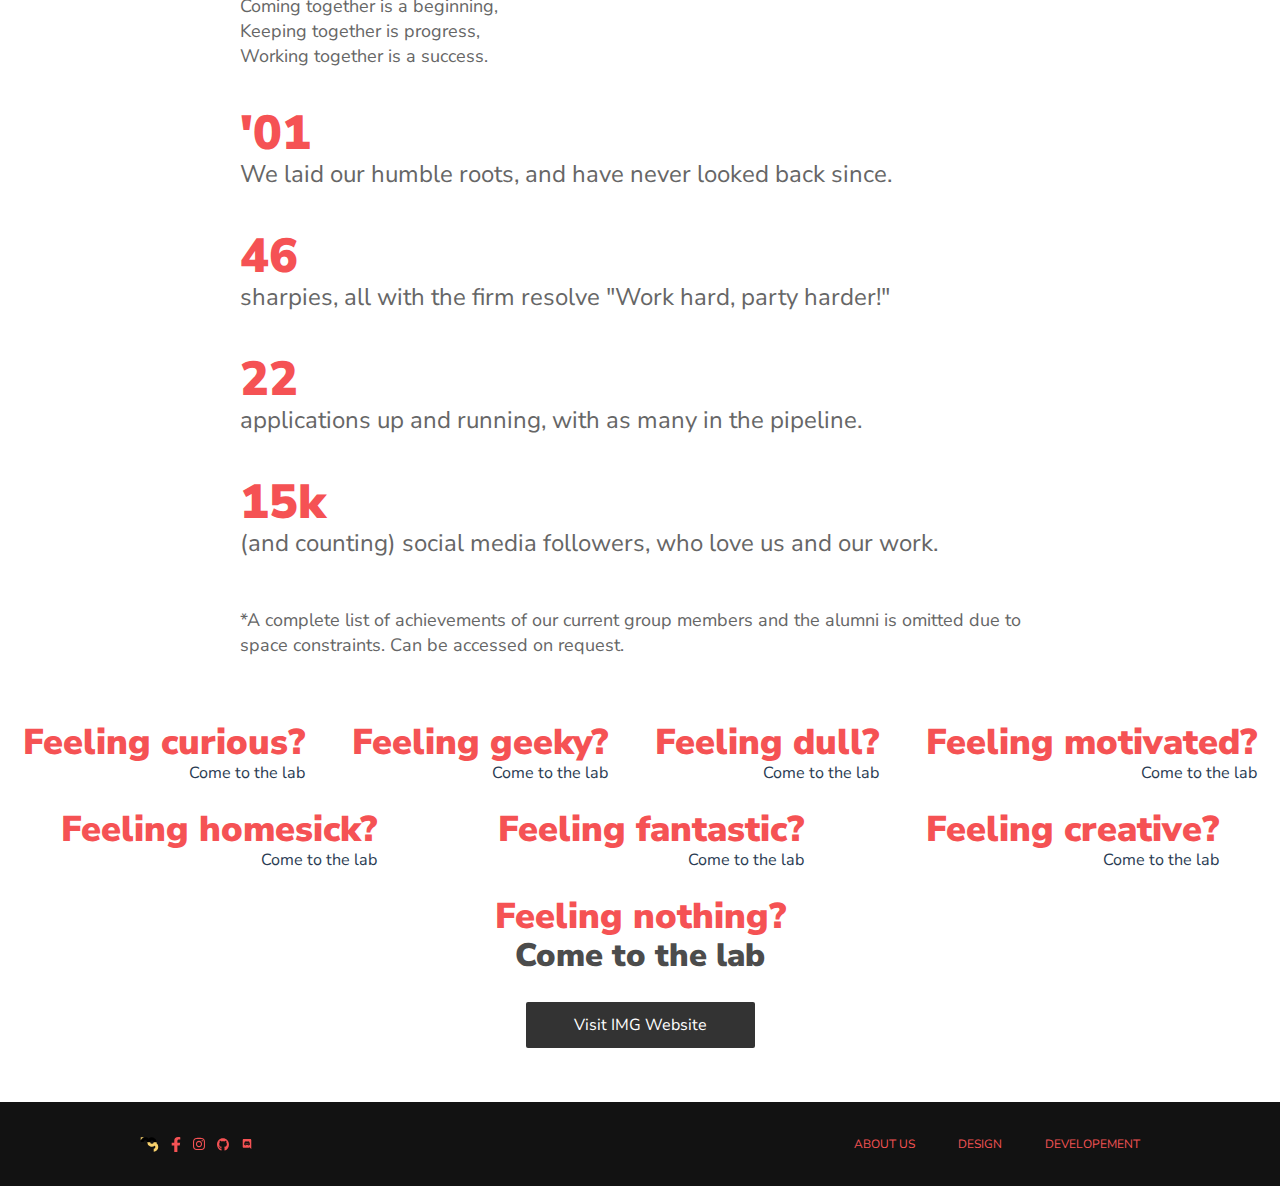
==== commit 21726c5f: "Merge pull request #2 from IMGIITRoorkee/yavnika" ====
--- a/about_us/index.html
+++ b/about_us/index.html
@@ -5,7 +5,7 @@
     <meta name="viewport" content="width=device-width, initial-scale=1.0" />
     <meta http-equiv="X-UA-Compatible" content="IE=edge" />
     <title>
-        IMG Recruitment 2021
+        IMG Recruitment 2022
     </title>
     <link rel="icon" href="/assets/favicon.ico" type="image/ico" />
     <meta name="viewport" content="width=device-width, initial-scale=1" />
@@ -48,16 +48,16 @@
     <meta name="apple-mobile-web-app-status-bar-style" content="#293B52">
 
     <!-- Facebook -->
-    <meta property="og:title" content="IMG Recruitment 2021" />
+    <meta property="og:title" content="IMG Recruitment 2022" />
     <meta property="og:type" content="Recruitment" />
     <meta property="og:image" content="https://hello.channeli.in/assets/meta_thumbnail.png" />
     <meta property="og:url" content="https://hello.channeli.in/about_us" />
-    <meta property="og:description" content="IMG announces recruitment 2021. We are looking for talented devlopers and 
+    <meta property="og:description" content="IMG announces recruitment 2022. We are looking for talented devlopers and 
     designers who have a desire to learn and grow. Read more about the recruitment process, assignments and our 
     beloved culture on this website." />
 
     <!-- Google  -->
-    <meta name="description" content="IMG announces recruitment 2021. We are looking for talented devlopers and 
+    <meta name="description" content="IMG announces recruitment 2022. We are looking for talented devlopers and 
     designers who have a desire to learn and grow. Read more about the recruitment process, assignments and our 
     beloved culture on this website." />
     <meta name="author" content="Information Management Group" />
@@ -67,9 +67,9 @@
     <!-- Twitter -->
     <meta name="twitter:card" content="summary_large_image">
     <meta name="twitter:image" content="https://hello.channeli.in/assets/meta_thumbnail.png">
-    <meta name="twitter:title" content="IMG Recruitment 2021">
+    <meta name="twitter:title" content="IMG Recruitment 2022">
     <meta name="twitter:url" content="https://hello.channeli.in/about_us">
-    <meta name="twitter:description" content="IMG announces recruitment 2021. We are looking for talented devlopers and 
+    <meta name="twitter:description" content="IMG announces recruitment 2022. We are looking for talented devlopers and 
     designers who have a desire to learn and grow. Read more about the recruitment process, assignments and our 
     beloved culture on this website.">
 
@@ -102,7 +102,7 @@
                         <img src="/assets/imglogo.png" class="site-logo" alt="IMG logo" />
                         <div class="site-logo-text">
                             Recruitment
-                            <br /> 2021
+                            <br /> 2022
                         </div>
                     </a>
                 </div>
@@ -168,7 +168,7 @@
         <section class="page-heading-background">
             <h1 class="page-heading">
                 <div class="heading-background-box"></div>
-                <div class="heading-text">About Us</div>
+                <div class="heading-text">ABOUT US</div>
             </h1>
         </section>
         <section>
@@ -181,7 +181,7 @@
                 <div class="about-us-section-wrapper">
                     <h2 class="page-title">
                         <div class="heading-background-box"></div>
-                        <div class="heading-text">Our Role</div>
+                        <div class="heading-text">OUR ROLE</div>
                     </h2>
                     <div class="about-us-description">
                         We’re responsible for the development, maintenance and upgradation of Internet, Intranet and mobile applications, the website,
@@ -196,7 +196,7 @@
                 <div class="about-us-section-wrapper">
                     <h2 class="page-title">
                         <div class="heading-background-box"></div>
-                        <div class="heading-text">Our Culture</div>
+                        <div class="heading-text">OUR CULTURE</div>
                     </h2>
                     <div class="about-us-description">
                         When we are not busy creating magic, we have
@@ -260,7 +260,7 @@
                 <div class="about-us-section-wrapper">
                     <h2 class="page-title">
                         <div class="heading-background-box"></div>
-                        <div class="heading-text">Why join us?</div>
+                        <div class="heading-text">WHY JOIN US?</div>
                     </h2>
                     <div class="about-us-description">
                         You have the spark. We have the fuel.
@@ -372,7 +372,7 @@
                     <a href="https://github.com/IMGIITRoorkee" class="sociallink" target="_blank" onclick="ga('send', 'social', 'GitHub', 'visit', 'https://github.com/IMGIITRoorkee');">
                         <img src="/assets/social_icons/github.svg" alt="github-icon" />
                     </a>
-                    <a href="https://discord.gg/zSTxkHEt" class="sociallink" target="_blank" onclick="ga('send', 'social', 'Discord', 'visit', 'https://discord.gg/zSTxkHEt');">
+                    <a href="https://discord.gg/YJHYn9EuqH" class="sociallink" target="_blank" onclick="ga('send', 'social', 'Discord', 'visit', 'https://discord.gg/YJHYn9EuqH');">
                         <img src="/assets/social_icons/discord.svg" alt="discord-icon" />
                     </a>
                 </div>
--- a/css/base.css
+++ b/css/base.css
@@ -2,6 +2,7 @@
     margin: 0;
     padding: 0;
 }
+
 
 /* Default CSS */
 :root {
@@ -103,7 +104,7 @@
 .site-cta-button {
     font-family: Nunito Sans;
     font-weight: normal;
-    background: #293B52;
+    background: #333333;
     color: #ffffff;
     border: none;
     padding: 0.5rem 2rem;
@@ -143,7 +144,7 @@
 footer {
     height: 1em;
     min-height: 3.5em;
-    background: #293B52;
+    background: #121212;
 }
 
 .site-footer-wrapper {
@@ -154,7 +155,7 @@
 }
 
 .site-footer-wrapper .navlink {
-    color: #F8D16C;
+    color: #F55254;
 }
 
 .sociallinks {
@@ -200,15 +201,14 @@
 .page-heading {
     position: relative;
     display: inline-block;
-    font-family: Playfair Display;
-    font-weight: bold;
+    font-family: 'Open Sans', sans-serif;
     font-size: 2em;
     color: #3B3736;
     user-select: none;
 }
 
 .heading-background-box {
-    background: #F8D16C;
+    background: #F55254;
     position: absolute;
     width: 85%;
     height: 65%;
@@ -225,10 +225,11 @@
 .page-title {
     position: relative;
     display: inline-block;
-    font-family: Playfair Display;
-    font-weight: bold;
-    font-size: 1.25em;
-    color: #000000;
+    font-family: 'Open Sans', sans-serif;
+    font-size: 48px;
+    line-height: 65px;
+    letter-spacing: 0.04em;
+    color: #444444;
     user-select: none;
 }
 
--- a/css/about_us.css
+++ b/css/about_us.css
@@ -22,6 +22,13 @@
     padding-top:.45em
 }
 
+.gallery-column img {
+    background: url("/assets/image_placeholder.png");
+    background-size: contain;
+    background-repeat: no-repeat;
+    background-position: center;
+}
+
 .highlights-section {
     margin-top: 1.66em
 }
@@ -32,7 +39,7 @@
     font-weight: 900;
     font-size: 2em;
     line-height: 50px;
-    color: #F8D16C;
+    color: #F55254;
 }
 
 .highlights-description {
@@ -48,7 +55,7 @@
     display: flex;
     max-width: 1400px;
     margin: 0 auto;
-    margin-top: 1.25em;
+    margin-top: 1.66em;
     justify-content: space-around; 
     flex-flow: row wrap;
 }
@@ -57,10 +64,10 @@
     font-family: Nunito Sans;
     font-style: normal;
     font-weight: 900;
-    font-size: 1.66em;
+    font-size: 1.5em;
     line-height: 1em;
-    color: #F8D16C;
-    margin-top: 1.25em;
+    color: #F55254;
+    margin-top: .75em;
     margin-right: .2em;
     margin-left: .2em;
 }
@@ -79,12 +86,12 @@
     font-family: Nunito Sans;
     font-style: normal;
     font-weight: 900;
-    font-size: 1.66em;
+    font-size: 1.5em;
     line-height: 1em;
-    color: #F8D16C;
-    margin-top: 1.25em;
+    color: #F55254;
+    margin-top: .75em;
     text-align: center;
-    margin-bottom: 1em;
+    margin-bottom: .74em;
 }
 
 .question-description-special {
@@ -93,6 +100,73 @@
     font-weight: 900;
     font-size: .9em;
     line-height: 1.25em;
-    color: #293B52;
+    color: #4C4C4C;
     text-align: center;
+}
+
+.website-link{
+    text-align: center;
+    margin-bottom: 2.25em;
+}
+
+@media screen and (max-width: 600px) {
+    .questions-set {
+        margin: 0 auto;
+        margin-top: 1em;
+    }
+
+    .question-items {
+        font-size: 1.33em;
+        display: block;
+        margin: 0 auto;
+        margin-top: .75em;
+    }
+
+    .question-term{
+        float: left;
+    }
+
+    .question-description {
+        font-size: .60em;
+        float: left;
+        margin-top: .35em;
+        margin-left: .1em;
+    }
+
+    .question-items-special {
+        font-size: 1.33em;
+    }
+
+    .question-description-special {
+        font-size: .8em;
+    }
+}
+
+@media screen and (max-width: 450px) {
+    .question-items {
+        font-size: 1em;
+        display: block;
+        margin: 0 auto;
+        margin-top: 1em;
+    }
+
+    .question-term{
+        float: left;
+    }
+
+    .question-description {
+        font-size: .45em;
+        float: left;
+        margin-top: .60em;
+        margin-left: .1em;
+    }
+
+    .question-items-special {
+        font-size: 1em;
+    }
+
+    .question-description-special {
+        margin-top: 1em;
+        font-size: .6em;
+    }
 }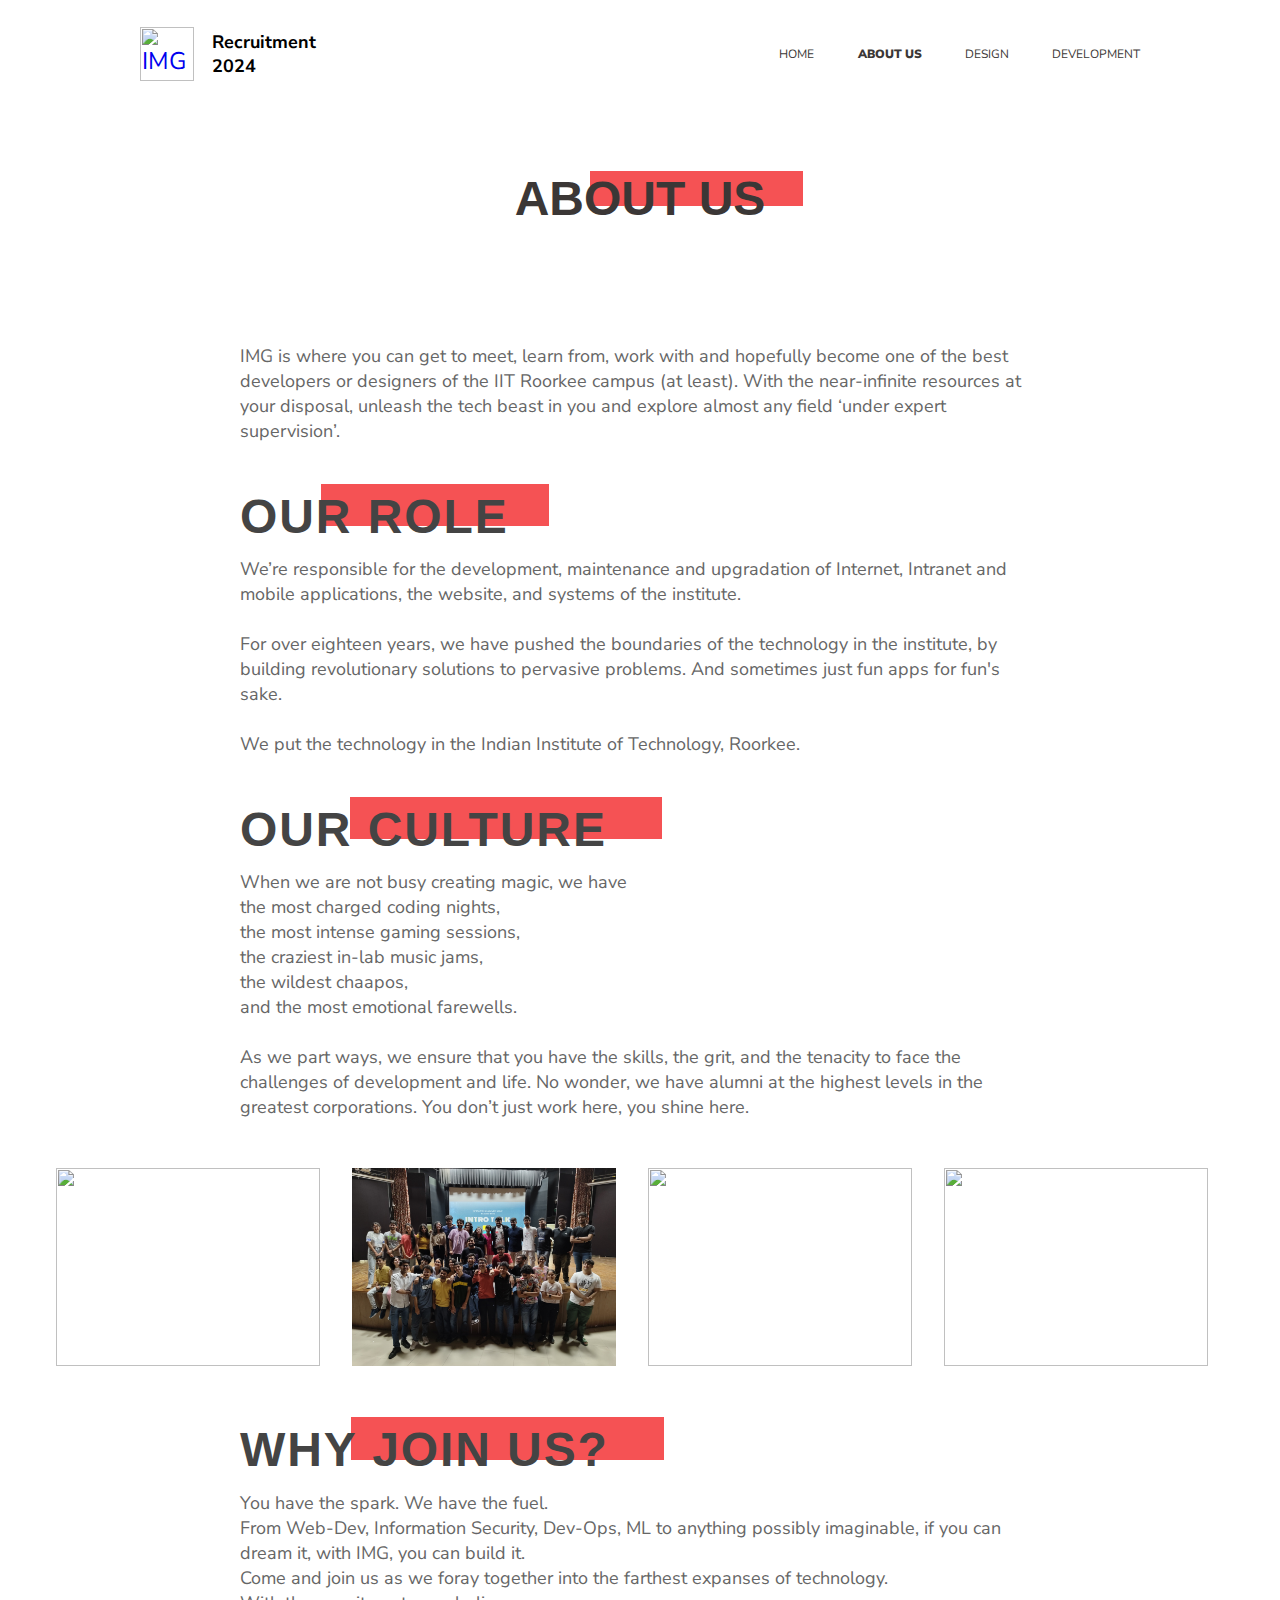
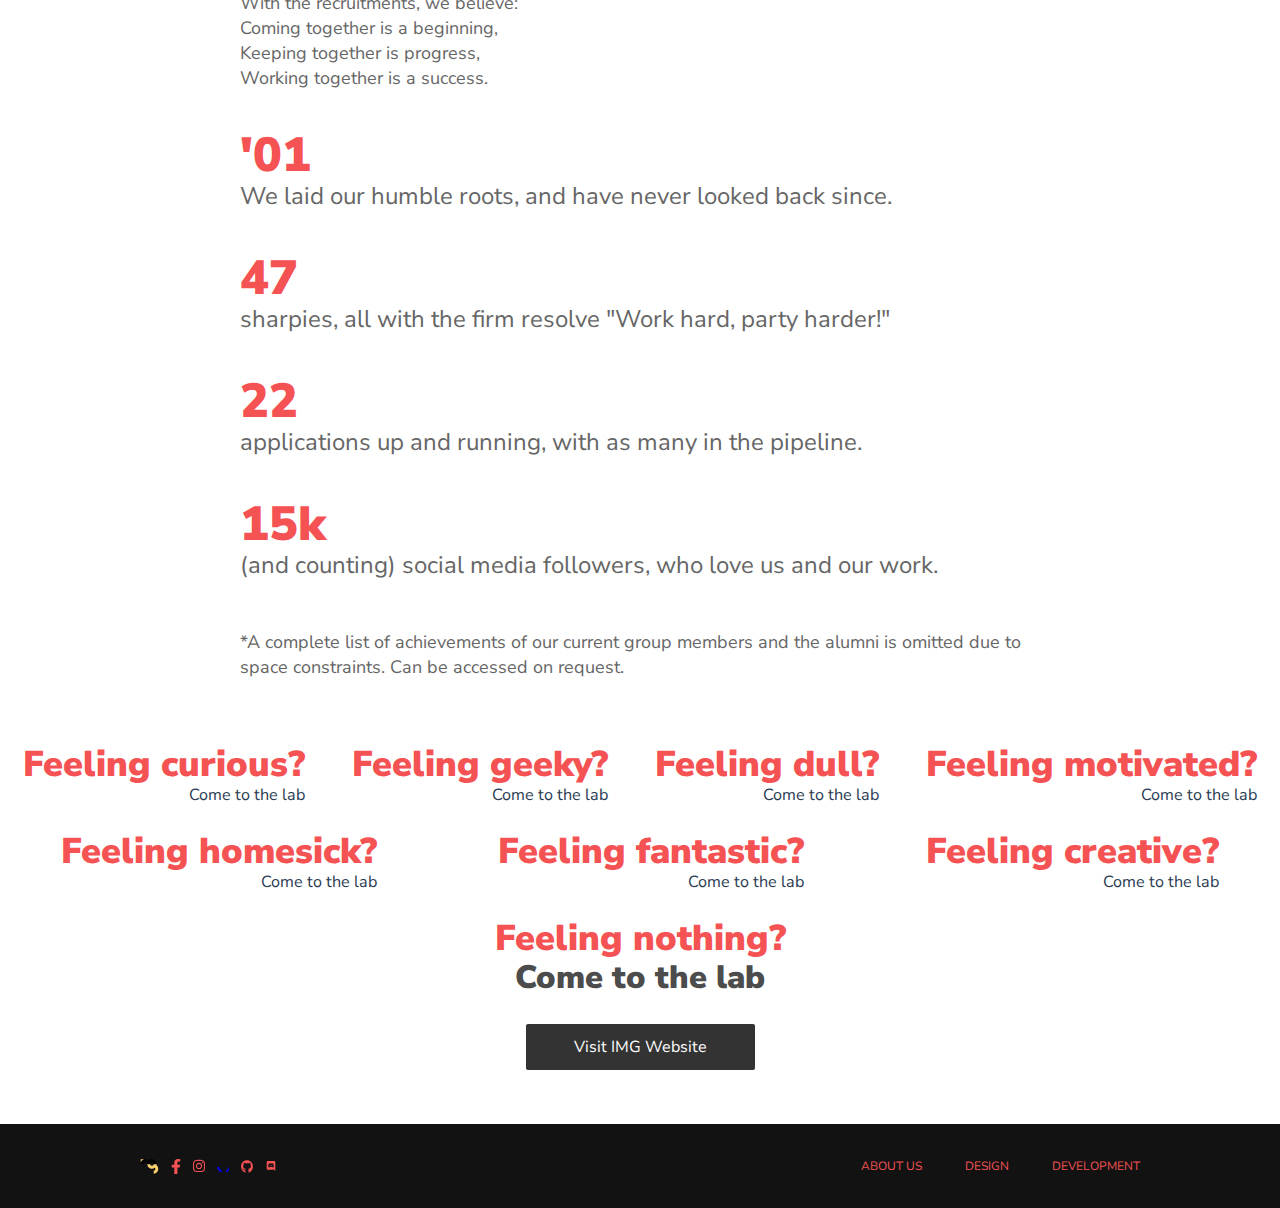
==== commit fb12d5a2: "Add developer assignments and update content" ====
--- a/about_us/index.html
+++ b/about_us/index.html
@@ -5,7 +5,7 @@
     <meta name="viewport" content="width=device-width, initial-scale=1.0" />
     <meta http-equiv="X-UA-Compatible" content="IE=edge" />
     <title>
-        IMG Recruitment 2022
+        IMG Recruitment 2024
     </title>
     <link rel="icon" href="/assets/favicon.ico" type="image/ico" />
     <meta name="viewport" content="width=device-width, initial-scale=1" />
@@ -48,16 +48,16 @@
     <meta name="apple-mobile-web-app-status-bar-style" content="#293B52">
 
     <!-- Facebook -->
-    <meta property="og:title" content="IMG Recruitment 2022" />
+    <meta property="og:title" content="IMG Recruitment 2024" />
     <meta property="og:type" content="Recruitment" />
     <meta property="og:image" content="https://hello.channeli.in/assets/meta_thumbnail.png" />
     <meta property="og:url" content="https://hello.channeli.in/about_us" />
-    <meta property="og:description" content="IMG announces recruitment 2022. We are looking for talented devlopers and 
+    <meta property="og:description" content="IMG announces Recruitment 2024. We are looking for talented devlopers and 
     designers who have a desire to learn and grow. Read more about the recruitment process, assignments and our 
     beloved culture on this website." />
 
     <!-- Google  -->
-    <meta name="description" content="IMG announces recruitment 2022. We are looking for talented devlopers and 
+    <meta name="description" content="IMG announces Recruitment 2024. We are looking for talented devlopers and 
     designers who have a desire to learn and grow. Read more about the recruitment process, assignments and our 
     beloved culture on this website." />
     <meta name="author" content="Information Management Group" />
@@ -67,9 +67,9 @@
     <!-- Twitter -->
     <meta name="twitter:card" content="summary_large_image">
     <meta name="twitter:image" content="https://hello.channeli.in/assets/meta_thumbnail.png">
-    <meta name="twitter:title" content="IMG Recruitment 2022">
+    <meta name="twitter:title" content="IMG Recruitment 2024">
     <meta name="twitter:url" content="https://hello.channeli.in/about_us">
-    <meta name="twitter:description" content="IMG announces recruitment 2022. We are looking for talented devlopers and 
+    <meta name="twitter:description" content="IMG announces Recruitment 2024. We are looking for talented devlopers and 
     designers who have a desire to learn and grow. Read more about the recruitment process, assignments and our 
     beloved culture on this website.">
 
@@ -102,7 +102,7 @@
                         <img src="/assets/imglogo.png" class="site-logo" alt="IMG logo" />
                         <div class="site-logo-text">
                             Recruitment
-                            <br /> 2022
+                            <br /> 2024
                         </div>
                     </a>
                 </div>
@@ -117,7 +117,7 @@
                         DESIGN
                     </a>
                     <a href="/development" class="navlink">
-                        DEVELOPEMENT
+                        DEVELOPMENT
                     </a>
                 </div>
                 <div class="navlinks-mobile">
@@ -153,7 +153,7 @@
                             <li>
                                 <a href="/development" class="navlink">
                                     <div>
-                                        DEVELOPEMENT
+                                        DEVELOPMENT
                                     </div>
                                 </a>
                             </li>
@@ -215,16 +215,16 @@
             <div class="image-gallery">
                 <div class="gallery-row">
                     <div class="gallery-column">
-                        <img src="/assets/img_formal_group.JPG" style="width:100%" loading="lazy" onclick="openModal();currentSlide(1)" class="hover-shadow cursor">
+                        <img src="/assets/img_chapo.jpg" style="width:100%" loading="lazy" onclick="openModal();currentSlide(1)" class="hover-shadow cursor">
                     </div>
                     <div class="gallery-column">
-                        <img src="/assets/img_solani.JPG" style="width:100%" loading="lazy" onclick="openModal();currentSlide(2)" class="hover-shadow cursor">
+                        <img src="/assets/img_intro_talk.jpg" style="width:100%" loading="lazy" onclick="openModal();currentSlide(2)" class="hover-shadow cursor">
                     </div>
                     <div class="gallery-column">
-                        <img src="/assets/img_formal_sel.JPG" style="width:100%" loading="lazy" onclick="openModal();currentSlide(3)" class="hover-shadow cursor">
+                        <img src="/assets/img_lab.jpg" style="width:100%" loading="lazy" onclick="openModal();currentSlide(3)" class="hover-shadow cursor">
                     </div>
                     <div class="gallery-column">
-                        <img src="/assets/img_trip.JPG" style="width:100%" loading="lazy" onclick="openModal();currentSlide(4)" class="hover-shadow cursor">
+                        <img src="/assets/img_trip.jpg" style="width:100%" loading="lazy" onclick="openModal();currentSlide(4)" class="hover-shadow cursor">
                     </div>
                 </div>
                 <div id="myModal" class="modal" onclick="closeModal()">
@@ -233,22 +233,22 @@
 
                         <div class="mySlides">
                             <div class="numbertext">1 / 4</div>
-                            <img src="/assets/img_formal_group.JPG" style="width:100%" loading="lazy">
+                            <img src="/assets/img_chapo.jpg" style="width:100%" loading="lazy">
                         </div>
 
                         <div class="mySlides">
                             <div class="numbertext">2 / 4</div>
-                            <img src="/assets/img_solani.JPG" style="width:100%" loading="lazy">
+                            <img src="/assets/img_photoshoot.jpg" style="width:100%" loading="lazy">
                         </div>
 
                         <div class="mySlides">
                             <div class="numbertext">3 / 4</div>
-                            <img src="/assets/img_formal_sel.JPG" style="width:100%" loading="lazy">
+                            <img src="/assets/img_lab.jpg" style="width:100%" loading="lazy">
                         </div>
 
                         <div class="mySlides">
                             <div class="numbertext">4 / 4</div>
-                            <img src="/assets/img_trip.JPG" style="width:100%" loading="lazy">
+                            <img src="/assets/img_trip.jpg" style="width:100%" loading="lazy">
                         </div>
 
                         <a class="prev" onclick="plusSlides(-1)">&#10094;</a>
@@ -283,7 +283,7 @@
                 </div>
                 <div class="highlights-section">
                     <div class="highlights-heading">
-                        46
+                        47
                     </div>
                     <span class="highlights-description">
                         sharpies, all with the firm resolve "Work hard, party harder!"
@@ -369,6 +369,17 @@
                     <a href="https://www.instagram.com/img_iitr/" class="sociallink" target="_blank" onclick="ga('send', 'social', 'Instagram', 'visit', 'https://www.instagram.com/img_iitr/');">
                         <img src="/assets/social_icons/instagram.svg" alt="instagram-icon" />
                     </a>
+                    <a
+              href="https://www.youtube.com/user/IMGIITR"
+              class="sociallink"
+              target="_blank"
+              onclick="ga('send', 'social', 'Instagram', 'visit', 'https://www.youtube.com/user/IMGIITR');"
+            >
+              <img
+                src="/assets/social_icons/youtube.svg"
+                alt="youtube-icon"
+              />
+            </a>
                     <a href="https://github.com/IMGIITRoorkee" class="sociallink" target="_blank" onclick="ga('send', 'social', 'GitHub', 'visit', 'https://github.com/IMGIITRoorkee');">
                         <img src="/assets/social_icons/github.svg" alt="github-icon" />
                     </a>
@@ -384,7 +395,7 @@
                         DESIGN
                     </a>
                     <a href="/development" class="navlink">
-                        DEVELOPEMENT
+                        DEVELOPMENT
                     </a>
                 </div>
             </div>
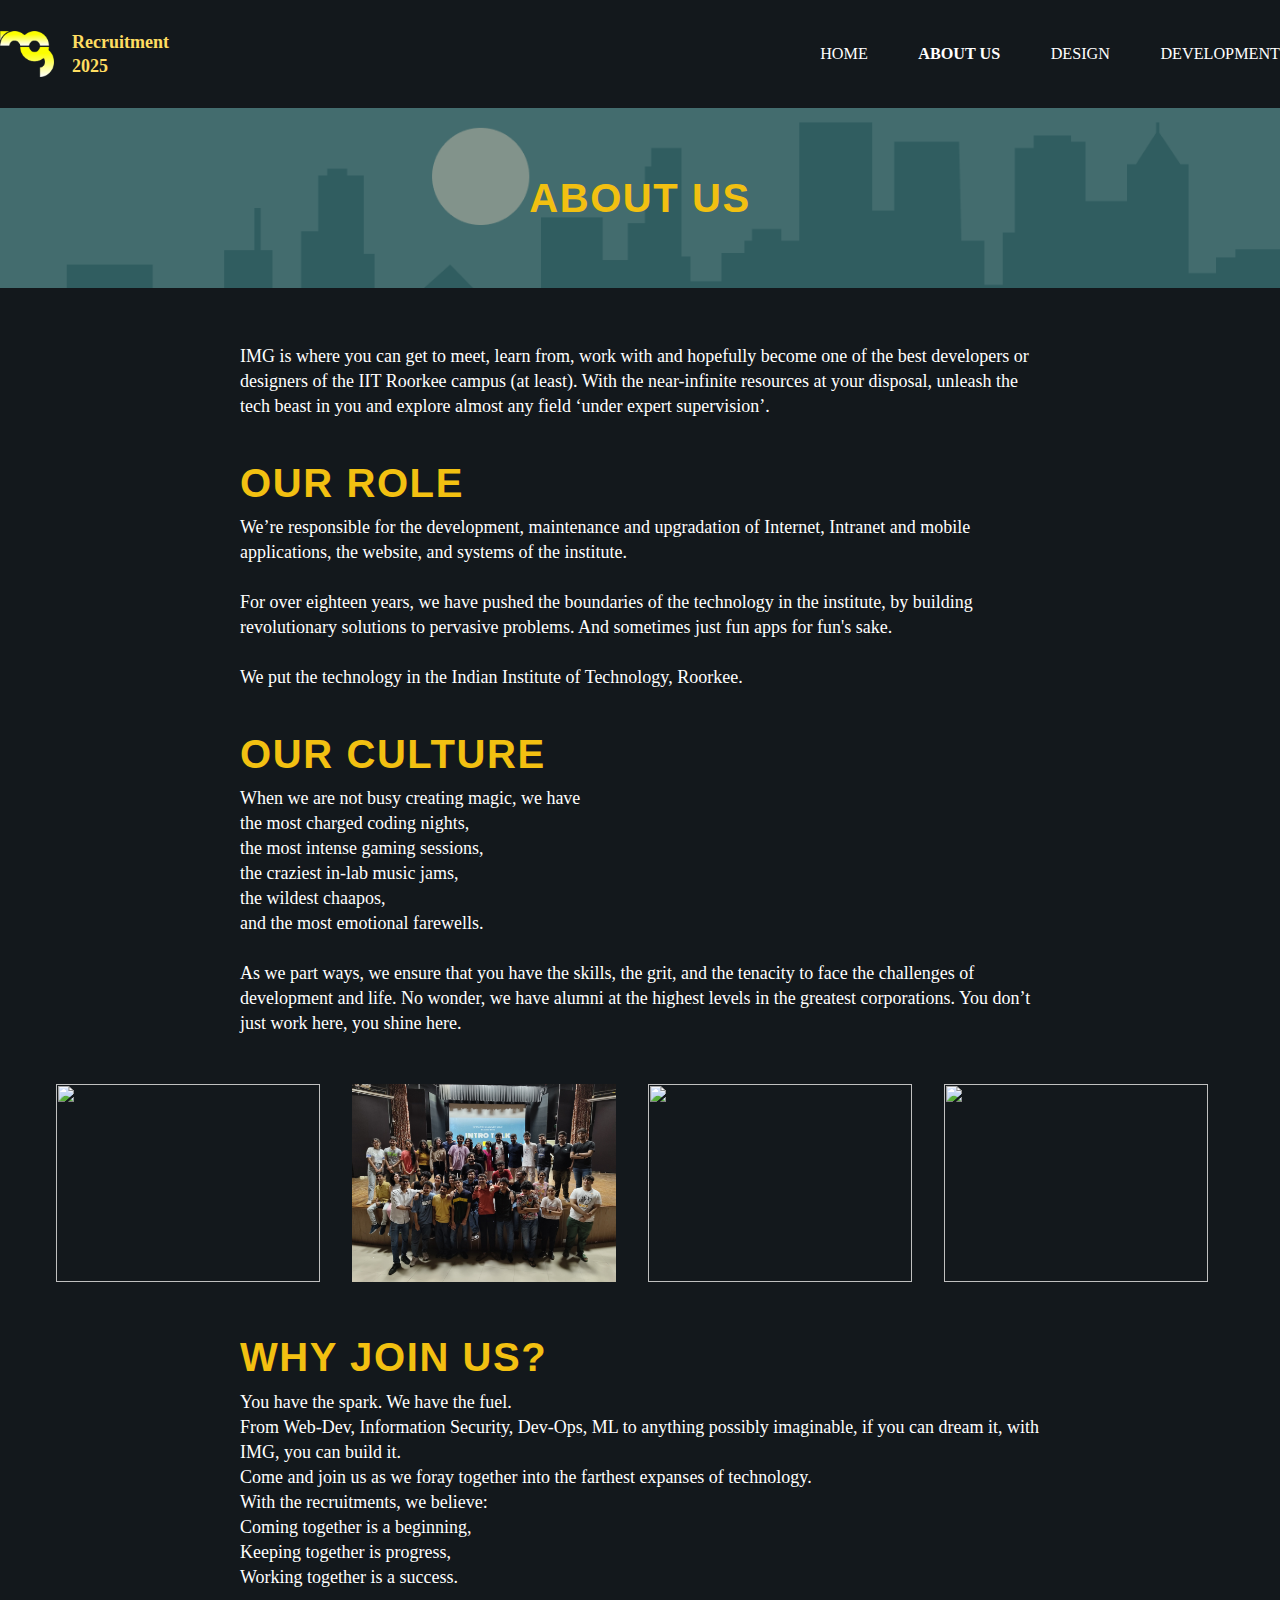
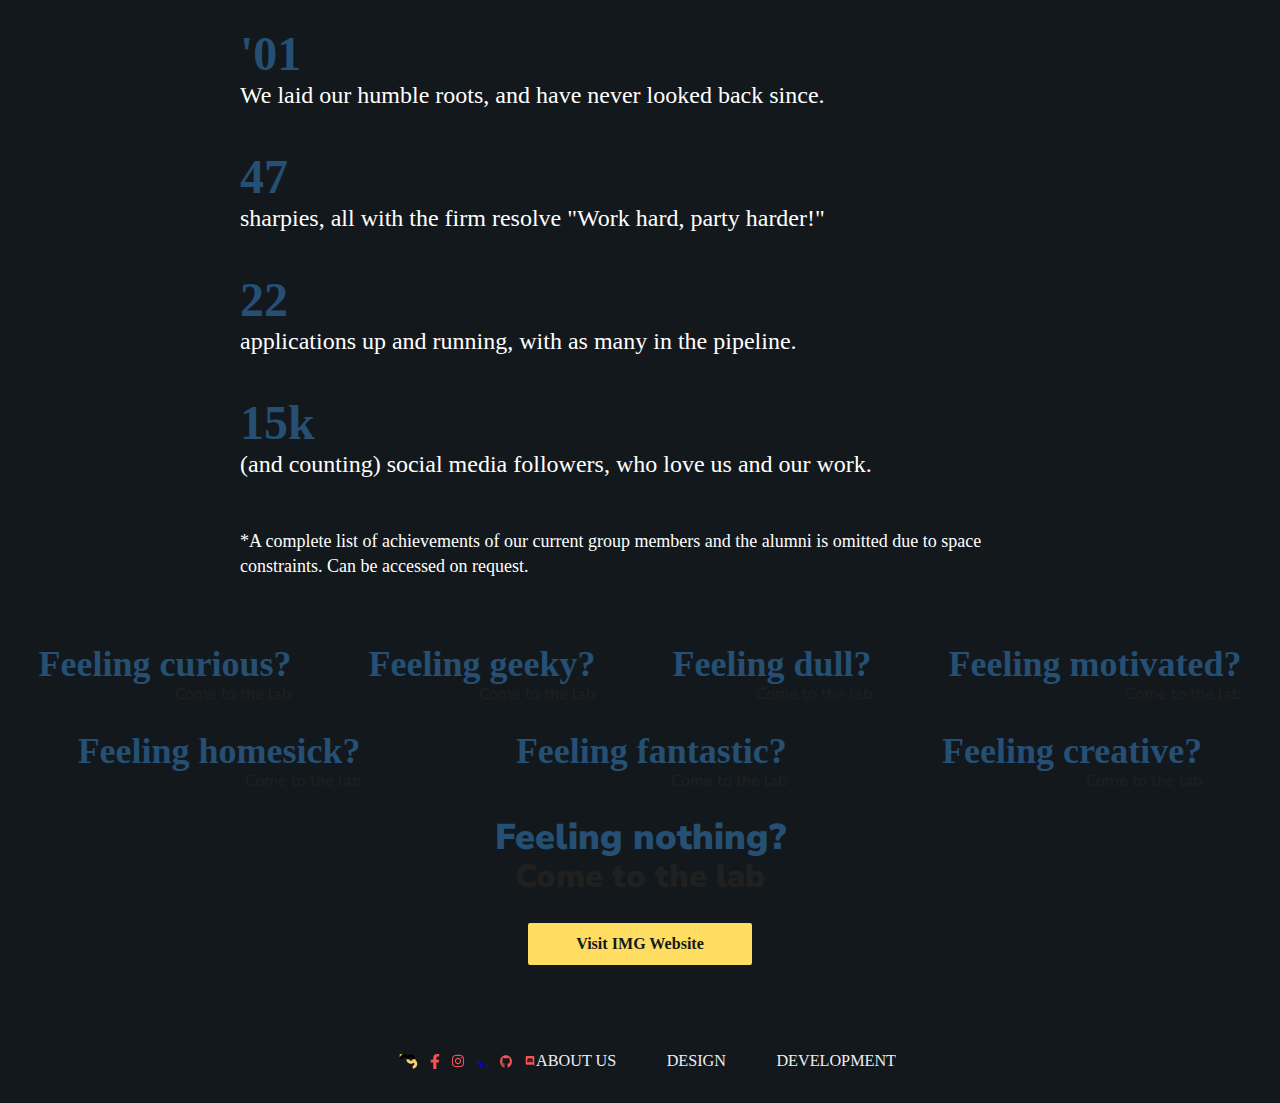
==== commit b8eb9b73: "update content for 2025" ====
--- a/about_us/index.html
+++ b/about_us/index.html
@@ -5,7 +5,7 @@
     <meta name="viewport" content="width=device-width, initial-scale=1.0" />
     <meta http-equiv="X-UA-Compatible" content="IE=edge" />
     <title>
-        IMG Recruitment 2024
+        IMG Recruitment 2025
     </title>
     <link rel="icon" href="/assets/favicon.ico" type="image/ico" />
     <meta name="viewport" content="width=device-width, initial-scale=1" />
@@ -48,16 +48,16 @@
     <meta name="apple-mobile-web-app-status-bar-style" content="#293B52">
 
     <!-- Facebook -->
-    <meta property="og:title" content="IMG Recruitment 2024" />
+    <meta property="og:title" content="IMG Recruitment 2025" />
     <meta property="og:type" content="Recruitment" />
     <meta property="og:image" content="https://hello.channeli.in/assets/meta_thumbnail.png" />
     <meta property="og:url" content="https://hello.channeli.in/about_us" />
-    <meta property="og:description" content="IMG announces Recruitment 2024. We are looking for talented devlopers and 
+    <meta property="og:description" content="IMG announces Recruitment 2025. We are looking for talented devlopers and 
     designers who have a desire to learn and grow. Read more about the recruitment process, assignments and our 
     beloved culture on this website." />
 
     <!-- Google  -->
-    <meta name="description" content="IMG announces Recruitment 2024. We are looking for talented devlopers and 
+    <meta name="description" content="IMG announces Recruitment 2025. We are looking for talented devlopers and 
     designers who have a desire to learn and grow. Read more about the recruitment process, assignments and our 
     beloved culture on this website." />
     <meta name="author" content="Information Management Group" />
@@ -67,9 +67,9 @@
     <!-- Twitter -->
     <meta name="twitter:card" content="summary_large_image">
     <meta name="twitter:image" content="https://hello.channeli.in/assets/meta_thumbnail.png">
-    <meta name="twitter:title" content="IMG Recruitment 2024">
+    <meta name="twitter:title" content="IMG Recruitment 2025">
     <meta name="twitter:url" content="https://hello.channeli.in/about_us">
-    <meta name="twitter:description" content="IMG announces Recruitment 2024. We are looking for talented devlopers and 
+    <meta name="twitter:description" content="IMG announces Recruitment 2025. We are looking for talented devlopers and 
     designers who have a desire to learn and grow. Read more about the recruitment process, assignments and our 
     beloved culture on this website.">
 
@@ -99,10 +99,10 @@
             <div class="site-navbar-wrapper">
                 <div>
                     <a href="/" class="site-home-link">
-                        <img src="/assets/imglogo.png" class="site-logo" alt="IMG logo" />
+                        <img src="/assets/img-batman-logo.png" class="site-logo" alt="IMG logo" />
                         <div class="site-logo-text">
                             Recruitment
-                            <br /> 2024
+                            <br /> 2025
                         </div>
                     </a>
                 </div>
@@ -238,7 +238,7 @@
 
                         <div class="mySlides">
                             <div class="numbertext">2 / 4</div>
-                            <img src="/assets/img_photoshoot.jpg" style="width:100%" loading="lazy">
+                            <img src="/assets/img_intro_talk.jpg" style="width:100%" loading="lazy">
                         </div>
 
                         <div class="mySlides">
--- a/css/base.css
+++ b/css/base.css
@@ -1,374 +1,448 @@
 * {
-    margin: 0;
-    padding: 0;
-}
-
+  margin: 0;
+  padding: 0;
+}
 
 /* Default CSS */
 :root {
-    font-size: 24px;
-    font-family: Nunito Sans;
-    font-style: normal;
-    font-weight: normal;
+  font-size: 24px;
+  font-family: 'Inter';
+  font-style: normal;
+  font-weight: normal;
+  
 }
 
 body {
-    display: flex;
-    flex-direction: column;
-    height: 100%;
-    width: 100%;
+  display: flex;
+  flex-direction: column;
+  height: 100%;
+  background-color: #13181c;
+  width: 100%;
+  color:#ffffff;
+
 }
 
 main {
-    flex-grow: 1;
-    flex-shrink: 0;
+  flex-grow: 1;
+  flex-shrink: 0;
 }
 
 nav {
-    height: 1em;
-    min-height: 4.5em;
-    padding: auto 0;
+  height: 1em;
+  min-height: 4.5em;
+  padding: auto 0;
+  background-color: #13181C !important;
+  
 }
 
 .site-container {
-    max-width: 1000px;
-    margin: 0 auto;
+  position: relative;
+  max-width: 1300px;
+  margin: 0 auto;
+  z-index: 3;
+
 }
 
 .site-container-about {
-    max-width: 800px;
-    margin: 0 auto;
+  max-width: 800px;
+  margin: 0 auto;
 }
 
 .site-navbar-wrapper {
-    height: 100%;
-    display: flex;
-    align-items: center;
-    justify-content: space-between;
+  height: 100%;
+  display: flex;
+  align-items: center;
+  justify-content: space-between;
+  gap: 2.1em;
 }
 
 .site-home-link {
-    display: flex;
-    flex-direction: row;
-    text-decoration: none;
-    align-items: center;
-    user-select: none;
+  display: flex;
+  flex-direction: row;
+  text-decoration: none;
+  align-items: center;
+  user-select: none;
 }
 
 .site-logo {
-    display: inline-block;
-    width: 2.25em;
+  display: inline-block;
+  width: 2.25em;
 }
 
 .site-logo-text {
-    font-weight: bold;
-    font-size: 0.75em;
-    line-height: 1rem;
-    margin-left: 1em;
-    color: #000000;
+  font-family: 'batman-forever';
+  font-weight: bold;
+  font-size: 0.75em;
+  line-height: 1rem;
+  margin-left: 1em;
+  color: #FFDD61;
 }
 
 .navlinks-horizontal {
-    display: grid;
-    grid-column-gap: 1.8em;
-    grid-auto-flow: column;
+  display: grid;
+  grid-column-gap: 2.1em;
+  grid-auto-flow: column;
+  color:#ffffff;
 }
 
 .navlink {
-    font-size: 0.5em;
-    line-height: 0.67rem;
-    color: #3B3736;
-    text-decoration: none;
-    text-transform: uppercase;
-    user-select: none;
-}
-
-.navlink[selected='True'] {
-    font-weight: 900;
+  font-family: 'batman-forever';
+  font-size: 0.675em;
+  line-height: 0.67rem;
+  color: #FFFFFF;
+  text-decoration: none;
+  text-transform: uppercase;
+  user-select: none;
+}
+
+.navlink[selected="True"] {
+   font-weight: 900;
+  color: #FFFFFF;
+}
+.navlink[selected="True"]:hover {
+  font-weight: 900;
+  color: #FFFFFF;
 }
 
 .navlink:hover {
-    transition-duration: 0.3s;
+  transition-duration: 0.3s;
+  color: #254F73
 }
 
 #overlay {
-    position: fixed;
-    top: 0;
-    width: 100%;
-    height: 100%;
-    background-color: rgba(0, 0, 0, 0.5);
-    z-index: 3;
-    display: none;
+  position: fixed;
+  top: 0;
+  width: 100%;
+  height: 100%;
+  background-color: rgba(0, 0, 0, 0.5);
+  z-index: 3;
+  display: none;
 }
 
 .site-cta-button {
-    font-family: Nunito Sans;
-    font-weight: normal;
-    background: #333333;
-    color: #ffffff;
-    border: none;
-    padding: 0.5rem 2rem;
-    cursor: pointer;
-    font-size: 0.67rem;
-    user-select: none;    
-    border-radius: 2px;
+  font-family: 'Inria Sans';
+  font-weight: bold;
+  background: #FFDD61;
+  color: #13181C;
+  border: none;
+  padding: 0.5rem 2rem;
+  cursor: pointer;
+  font-size: 0.67rem;
+  user-select: none;
+  border-radius: 2px;
 }
 
 .site-cta-button:hover {
-    transition: 0.25s;
+  transition: 0.25s;
+  background: #EAE2D7;
+  box-shadow: 0px 0px 32px rgba(58, 38, 38, 0.2);
+  border-radius: 2px;
+  color: #254F73;
+
 }
 
 .site-cta-button:active {
-    border: none;
+  border: none;
 }
 
 .site-ghost-button {
-    border: 1px solid #293B52;
-    background: none;
-    color: #293B52;
-    padding: 0.5rem 2rem;
-    cursor: pointer;
-    font-size: 0.67rem;
-    user-select: none;
+  border: 1px solid #293b52;
+  background: none;
+  color: #293b52;
+  padding: 0.5rem 2rem;
+  cursor: pointer;
+  font-size: 0.67rem;
+  user-select: none;
 }
 
 .site-ghost-button:hover {
-    box-shadow: 0px 4px 8px rgba(0, 0, 0, 0.5);
-    transition: 0.25s;
+  box-shadow: 0px 4px 8px rgba(0, 0, 0, 0.5);
+  transition: 0.25s;
 }
 
 .site-ghost-button:active {
-    border: none;
+  border: none;
 }
 
 footer {
-    height: 1em;
-    min-height: 3.5em;
-    background: #121212;
+  height: 1em;
+  min-height: 3.5em;
+  background-color: #13181c;
+  z-index: 2;
+  width:70%;
 }
 
 .site-footer-wrapper {
-    height: 100%;
-    display: flex;
-    align-items: center;
-    justify-content: space-between;
+  height: 100%;
+  display: flex;
+  align-items: center;
+  justify-content: flex-end;
+  font-family : 'Inter';
 }
 
 .site-footer-wrapper .navlink {
-    color: #F55254;
+  color: #EDEEF5;
 }
 
 .sociallinks {
-    display: grid;
-    grid-column-gap: 0.5em;
-    grid-auto-flow: column;
+  display: grid;
+  grid-column-gap: 0.5em;
+  grid-auto-flow: column;
 }
 
 .sociallink {
-    text-decoration: none;
-    text-transform: uppercase;
-    display: flex;
-    flex-direction: column;
-    justify-content: center;
-}
-
+  text-decoration: none;
+  text-transform: uppercase;
+  display: flex;
+  flex-direction: column;
+  justify-content: center;
+}
+
+.sociallink:hover{
+  transition-duration: 0.3s;
+  color: #F83048
+}
 .sociallink img {
-    width: 0.5em;
+  width: 0.5em;
 }
 
 .sociallink img[src="/assets/social_icons/fb.svg"] {
-    width: 0.4em;
+  width: 0.4em;
 }
 
 .sociallink img[src="/assets/social_icons/website.svg"] {
-    width: 0.8em;
+  width: 0.8em;
 }
 
 /* Pages related CSS */
 
 .page-heading-background {
-    height: 7.5em;
-    background: #e7e7e7;
-    background: url('/assets/banner.png');
-    background-size: cover;
-    background-repeat: no-repeat;
-    background-position: center;
-    display: flex;
-    align-items: center;
-    justify-content: center;
+  height: 7.5em;
+  background: #EDEEF5;
+  background: url("/assets/banner.png");
+  background-size: cover;
+  background-repeat: no-repeat;
+  background-position: center;
+  display: flex;
+  align-items: center;
+  justify-content: center;
 }
 
 .page-heading {
-    position: relative;
-    display: inline-block;
-    font-family: 'Open Sans', sans-serif;
-    font-size: 2em;
-    color: #3B3736;
-    user-select: none;
+  position: relative;
+  display: inline-block;
+  font-family: "batman-forever", sans-serif;
+  font-weight: Regular;
+  font-weight: 600;
+  font-size: 40px;
+  line-height: 48px;
+  letter-spacing: 0.04em;
+  color: #EDEEF5;
+  user-select: none;
 }
 
 .heading-background-box {
-    background: #F55254;
-    position: absolute;
-    width: 85%;
-    height: 65%;
-    left: 30%;
-    bottom: 35%;
-    z-index: 1;
+  /* background: #13181C; */
+  position: absolute;
+  width: 110%;
+  height: 110%;
+  left: -5%;
+  bottom: -5%;
+  z-index: 1;
 }
 
 .heading-text {
-    position: relative;
-    z-index: 2;
+  font-family: "batman-forever", sans-serif;
+  color: #f2c011;
+  position: relative;
+  z-index: 2;
 }
 
 .page-title {
-    position: relative;
-    display: inline-block;
-    font-family: 'Open Sans', sans-serif;
-    font-size: 48px;
-    line-height: 65px;
-    letter-spacing: 0.04em;
-    color: #444444;
-    user-select: none;
+  position: relative;
+  display: inline-block;
+  font-family: "fredoka", sans-serif;
+  font-weight: bold;
+  font-weight: 600;
+  font-size: 40px;
+  line-height: 48px;
+  letter-spacing: 0.04em;
+  color: #EDEEF5;
+  user-select: none;
 }
 
 .page-subtitle {
-    font-family: Nunito Sans;
-    font-weight: normal;
-    font-size: .75em;
-    line-height: 1.375rem;
-    color: #878787;
-    user-select: none;
-    margin-top:2px;
+  font-family: Nunito Sans;
+  font-weight: normal;
+  font-size: 0.75em;
+  line-height: 1.375rem;
+  color: #878787;
+  user-select: none;
+  margin-top: 2px;
 }
 
 .process-description-box {
-    background: #F7F7F7;
-    padding: 1.25em 2em;
-    margin-bottom: 2em;
+  background: #DEE0E9;
+  padding: 1.25em 2em;
+  margin-bottom: 2em;
 }
 
 .process-description-content {
-    
 }
 
 .process-description-heading {
-    font-family: Nunito Sans;
-    font-weight: 700;
-    font-size: 1em;
-    line-height: 1.4rem;
-    color: #000000;
-    align-self: center;
+  font-family: Nunito Sans;
+  font-weight: 700;
+  font-size: 1em;
+  line-height: 1.4rem;
+  color: #000000;
+  align-self: center;
 }
 
 .process-description-text {
-    font-family: Nunito Sans;
-    margin-top: 1.55em;
-    font-weight: normal;
-    font-size: 0.67em;
-    line-height: 1.1rem;
-    color: #666666;
-}
-
-.process-choice{
-    display: grid;
+  font-family: Nunito Sans;
+  margin-top: 1.55em;
+  font-weight: normal;
+  font-size: 0.67em;
+  line-height: 1.1rem;
+  color: #666666;
+}
+
+.process-choice {
+  display: grid;
 }
 
 .process-choice-action-link {
-    text-decoration: none;
-    color: inherit;
+  text-decoration: none;
+  color: inherit;
 }
 
 .process-choice-actions-text {
-    text-decoration: none;
-    position:relative;
-    top:2px
+  text-decoration: none;
+  position: relative;
+  top: 2px;
 }
 
 .process-description-box:nth-child(1) {
-    margin-top: 1.4em;
+  margin-top: 1.4em;
 }
 
 .process-choices-description {
-    padding: 2em 2em;
+  padding: 2em 2em;
 }
 
 .process-choices-description .process-description-header {
-    display: flex;
-    justify-content: space-between;
+  display: flex;
+  justify-content: space-between;
 }
 
 .process-choices-description .process-choices {
-    display: grid;
-    grid-auto-flow: column;
+  display: grid;
+  grid-auto-flow: column;
 }
 
 .process-choices-description .process-choices .process-choice:nth-child(1) {
-    margin-right: 1.25em;
+  margin-right: 1.25em;
 }
 
 .process-choices-description .process-choices .process-choice:nth-child(3) {
-    margin-left: 1.25em;
+  margin-left: 1.25em;
 }
 
 .process-choices-description .process-choice-heading {
-    font-family: Nunito Sans;
-    font-style: normal;
-    font-weight: bold;
-    font-size: .83em;
-    line-height: 1.4rem;
-    color: #000000;
-    margin-top: 1.25em;
+  font-family: Nunito Sans;
+  font-style: normal;
+  font-weight: bold;
+  font-size: 0.83em;
+  line-height: 1.4rem;
+  color: #000000;
+  margin-top: 1.25em;
 }
 
 .process-choices-description .process-choice-text {
-    font-family: Nunito Sans;
-    font-style: normal;
-    font-weight: normal;
-    font-size: 0.67em;
-    line-height: 0.96rem;
-    color: #666666;
-    margin-top: 0.7em;
-    margin-bottom: 1.4em;
+  font-family: Nunito Sans;
+  font-style: normal;
+  font-weight: normal;
+  font-size: 0.67em;
+  line-height: 0.96rem;
+  color: #666666;
+  margin-top: 0.7em;
+  margin-bottom: 1.4em;
 }
 
 .process-choices-description .process-choice-or {
-    font-family: Nunito Sans;
-    font-style: normal;
-    font-weight: bold;
-    font-size: 0.75em;
-    line-height: 1rem;
-    text-align: center;
-    color: #CCCCCC;
-    display: flex;
-    flex-direction: column;
-    align-items: center;
-    user-select: none;
+  font-family: Nunito Sans;
+  font-style: normal;
+  font-weight: bold;
+  font-size: 0.75em;
+  line-height: 1rem;
+  text-align: center;
+  color: #222222;
+  display: flex;
+  flex-direction: column;
+  align-items: center;
+  user-select: none;
 }
 
 .process-choices-description .process-choice-or span {
-    padding: 1.55em 0;
+  padding: 1.55em 0;
 }
 
 .process-choices-description .process-choice-or div {
-    flex-grow: 1;
-    width: 1px;
-    background: #A4A4A4;
+  flex-grow: 1;
+  width: 1px;
+  background: #a4a4a4;
 }
 
 .process-choices-description .process-choice-actions {
-    font-family: Nunito Sans;
-    font-style: normal;
-    font-weight: bold;
-    font-size: 0.67em;
-    line-height: 1rem;
-    color: #000000;
-    margin-top: 1em;
+  font-family: Nunito Sans;
+  font-style: normal;
+  font-weight: bold;
+  font-size: 0.67em;
+  line-height: 1rem;
+  color: #000000;
+  margin-top: 1em;
 }
 
 .download-icon {
-    width: 1em;
-    vertical-align: middle;
-    margin-right: .60em;
-}+  width: 1em;
+  vertical-align: middle;
+  margin-right: 0.6em;
+}
+
+@media screen and (max-width: 450px) {
+  .page-title {
+    font-size: 1.5rem;
+    line-height: 55px;
+    letter-spacing: 0em;
+  }
+  .page-heading {
+    font-size: 1.5em;
+  }
+}
+
+@font-face {
+
+  font-family: 'fredoka' ;
+  src: url('../assets/Fredoka.ttf') format('truetype');
+
+}
+
+@font-face {
+	font-family: 'batman-forever';
+	src: url('../assets/batmanforever.ttf') format('truetype');
+}
+
+@font-face {
+
+  font-family: 'DMSans' ;
+  src: url('../assets/DMSans.ttf') format('truetype');
+
+}
+@font-face {
+
+  font-family: 'batmfa' ;
+  src: url('../assets/batmfa.ttf') format('truetype');
+
+}
+
--- a/css/base_hamburger.css
+++ b/css/base_hamburger.css
@@ -16,10 +16,10 @@
     position: fixed;
     right: 0;
     width: 250px;
-    margin-top: 53px;
+    margin-top: 54px;
     transform: translateX(250px);
     transition: transform 250ms ease-in-out;
-    background: #000;
+    background: #121212;
     z-index: 4;
 }
 .sidebarMenuInner{
@@ -47,6 +47,10 @@
     font-size: 16px;
     cursor: pointer;
     text-decoration: none;
+}
+.sidebarMenuInner li a div{
+    padding-top: 8px;
+    padding-bottom: 4px;
 }
 input[type="checkbox"]:checked ~ #sidebarMenu {
     transform: translateX(0);
@@ -124,6 +128,9 @@
     .navlinks-mobile {
         display: grid;
     }
+    .navlink[selected='True'] {
+        color: #254F73;
+    }
 }
 
 @media screen and (min-width: 601px) {
--- a/css/about_us.css
+++ b/css/about_us.css
@@ -1,10 +1,10 @@
 .about-us-introduction {
-    font-family: Nunito Sans;
+    font-family: Inter;
     font-style: normal;
     font-weight: normal;
     font-size: 18px;
     line-height: 25px;
-    color: #666666;
+   
     padding-top: 3.1em;
 }
 
@@ -13,12 +13,12 @@
 }
 
 .about-us-description {
-    font-family: Nunito Sans;
+    font-family: Inter;
     font-style: normal;
     font-weight: normal;
     font-size: 18px;
     line-height: 25px;
-    color: #666666;
+   
     padding-top:.45em
 }
 
@@ -34,21 +34,21 @@
 }
 
 .highlights-heading {
-    font-family: Nunito Sans;
+    font-family: Inter;
     font-style: normal;
     font-weight: 900;
     font-size: 2em;
     line-height: 50px;
-    color: #F55254;
+    color: #254F73;
 }
 
 .highlights-description {
-    font-family: Nunito Sans;
+    font-family: Inter;
     font-style: normal;
     font-weight: normal;
     font-size: 1em;
     line-height: 33px;
-    color: #666666;
+    /* color: #222222; */
 }
 
 .questions-set {
@@ -61,12 +61,12 @@
 }
 
 .question-items {
-    font-family: Nunito Sans;
+    font-family: Inter;
     font-style: normal;
     font-weight: 900;
     font-size: 1.5em;
     line-height: 1em;
-    color: #F55254;
+    color: #254F73;
     margin-top: .75em;
     margin-right: .2em;
     margin-left: .2em;
@@ -78,7 +78,7 @@
     font-weight: normal;
     font-size: .45em;
     line-height: 1.5em;
-    color: #293B52;
+    color: #202020;
     text-align: right;
 }
 
@@ -88,7 +88,7 @@
     font-weight: 900;
     font-size: 1.5em;
     line-height: 1em;
-    color: #F55254;
+    color: #254F73;
     margin-top: .75em;
     text-align: center;
     margin-bottom: .74em;
@@ -100,7 +100,7 @@
     font-weight: 900;
     font-size: .9em;
     line-height: 1.25em;
-    color: #4C4C4C;
+    color: #202020;
     text-align: center;
 }
 
@@ -169,4 +169,16 @@
         margin-top: 1em;
         font-size: .6em;
     }
+    .about-us-description{
+        font-size: 0.7em;
+    }
+    .about-us-introduction{
+        font-size: 0.7em;
+    }
+    .highlights-description{
+        font-size: 0.8em;
+    }
+    .highlights-heading{
+        font-size: 1.75em;
+    }
 }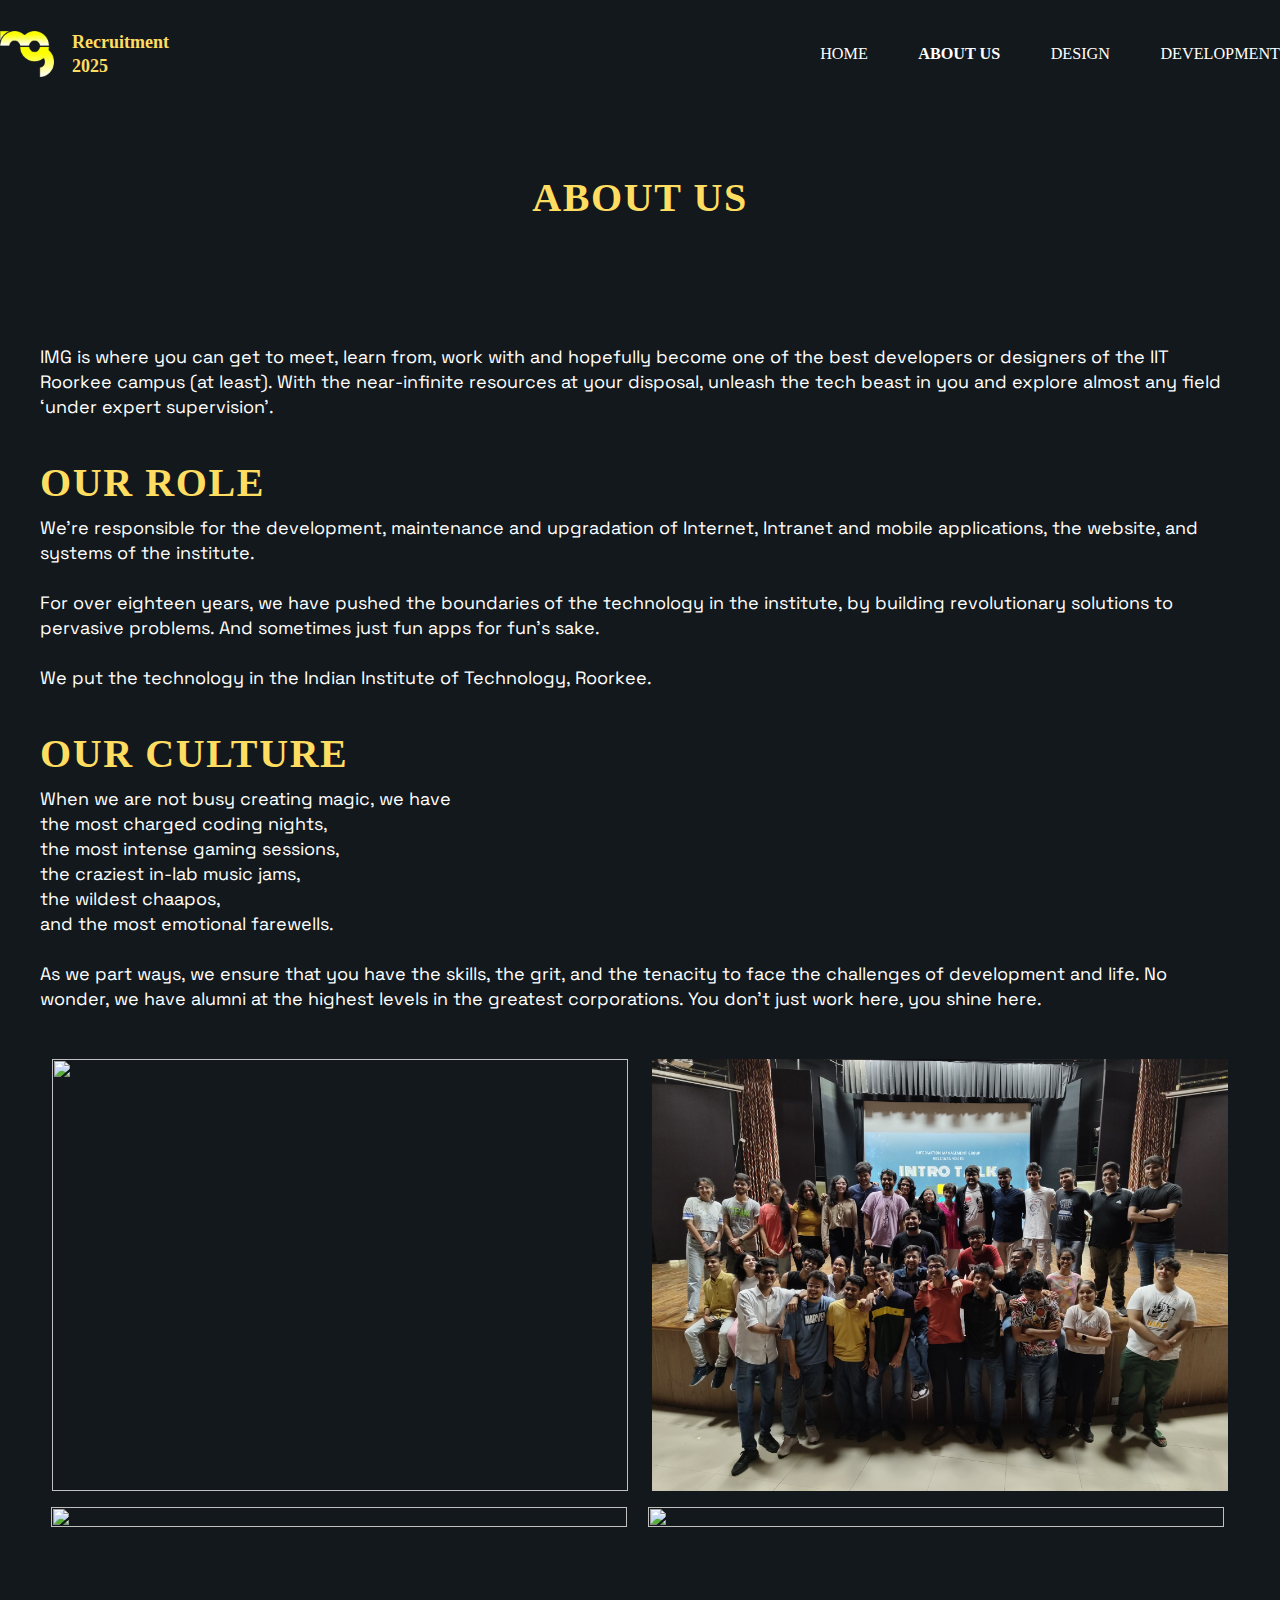
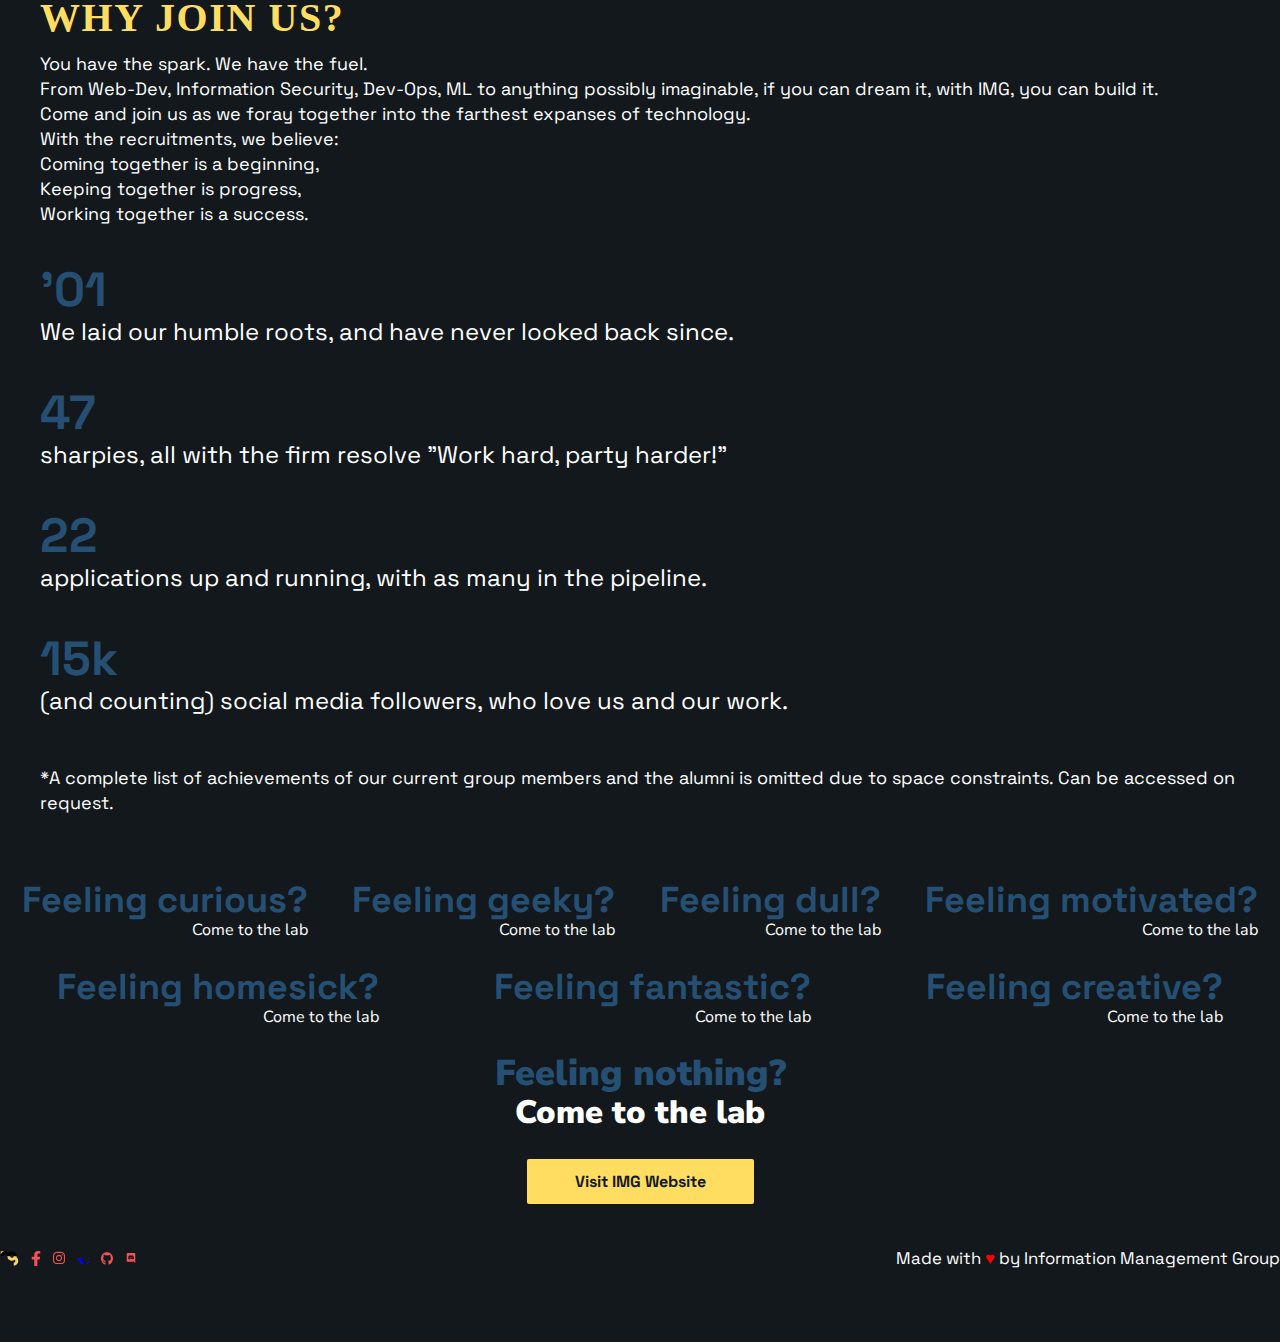
==== commit 96d4f69a: "update meta image and footer" ====
--- a/about_us/index.html
+++ b/about_us/index.html
@@ -387,17 +387,9 @@
                         <img src="/assets/social_icons/discord.svg" alt="discord-icon" />
                     </a>
                 </div>
-                <div class="navlinks-horizontal">
-                    <a href="/about_us" class="navlink">
-                        ABOUT US
-                    </a>
-                    <a href="/design" class="navlink">
-                        DESIGN
-                    </a>
-                    <a href="/development" class="navlink">
-                        DEVELOPMENT
-                    </a>
-                </div>
+			<div class="made-with-heart">
+				Made with <span style="color: red;">&hearts;</span> by Information Management Group
+			</div>
             </div>
         </div>
     </footer>
--- a/css/base.css
+++ b/css/base.css
@@ -44,7 +44,7 @@
 }
 
 .site-container-about {
-  max-width: 800px;
+  max-width: 1200px;
   margin: 0 auto;
 }
 
@@ -106,7 +106,7 @@
 
 .navlink:hover {
   transition-duration: 0.3s;
-  color: #254F73
+  color: #FFDD61;
 }
 
 #overlay {
@@ -120,7 +120,7 @@
 }
 
 .site-cta-button {
-  font-family: 'Inria Sans';
+  font-family: 'Space Grotesk';
   font-weight: bold;
   background: #FFDD61;
   color: #13181C;
@@ -168,16 +168,19 @@
   height: 1em;
   min-height: 3.5em;
   background-color: #13181c;
-  z-index: 2;
-  width:70%;
+  z-index: 0;
+  width:100%;
 }
 
 .site-footer-wrapper {
   height: 100%;
+  width:100%;
   display: flex;
   align-items: center;
-  justify-content: flex-end;
-  font-family : 'Inter';
+  justify-content: space-between;
+  font-family : Inter;
+  position:absolute;
+  z-index:3;
 }
 
 .site-footer-wrapper .navlink {
@@ -219,7 +222,7 @@
 .page-heading-background {
   height: 7.5em;
   background: #EDEEF5;
-  background: url("/assets/banner.png");
+  background: url("/assets/aboutusbanner.png");
   background-size: cover;
   background-repeat: no-repeat;
   background-position: center;
@@ -256,6 +259,10 @@
   color: #f2c011;
   position: relative;
   z-index: 2;
+   color: #FFDD61;
+   font-family:'batmfa' ,Inter
+
+  
 }
 
 .page-title {
@@ -272,7 +279,7 @@
 }
 
 .page-subtitle {
-  font-family: Nunito Sans;
+  font-family: 'Space Grotesk';
   font-weight: normal;
   font-size: 0.75em;
   line-height: 1.375rem;
@@ -282,7 +289,7 @@
 }
 
 .process-description-box {
-  background: #DEE0E9;
+  background: #305D60;
   padding: 1.25em 2em;
   margin-bottom: 2em;
 }
@@ -291,21 +298,21 @@
 }
 
 .process-description-heading {
-  font-family: Nunito Sans;
+  font-family: 'Space Grotesk';
   font-weight: 700;
   font-size: 1em;
   line-height: 1.4rem;
-  color: #000000;
+  color: #FFFFFF;
   align-self: center;
 }
 
 .process-description-text {
-  font-family: Nunito Sans;
+  font-family: 'Space Grotesk';
   margin-top: 1.55em;
   font-weight: normal;
   font-size: 0.67em;
   line-height: 1.1rem;
-  color: #666666;
+  color: #FFFFFF;
 }
 
 .process-choice {
@@ -318,6 +325,7 @@
 }
 
 .process-choice-actions-text {
+  color: #FFFFFF;
   text-decoration: none;
   position: relative;
   top: 2px;
@@ -350,17 +358,17 @@
 }
 
 .process-choices-description .process-choice-heading {
-  font-family: Nunito Sans;
+  font-family: 'Space Grotesk';
   font-style: normal;
   font-weight: bold;
   font-size: 0.83em;
   line-height: 1.4rem;
-  color: #000000;
+  color: #FFFFFF;
   margin-top: 1.25em;
 }
 
 .process-choices-description .process-choice-text {
-  font-family: Nunito Sans;
+  font-family: 'Space Grotesk';
   font-style: normal;
   font-weight: normal;
   font-size: 0.67em;
@@ -371,7 +379,7 @@
 }
 
 .process-choices-description .process-choice-or {
-  font-family: Nunito Sans;
+  font-family: 'Space Grotesk';
   font-style: normal;
   font-weight: bold;
   font-size: 0.75em;
@@ -395,12 +403,12 @@
 }
 
 .process-choices-description .process-choice-actions {
-  font-family: Nunito Sans;
+  font-family: 'Space Grotesk';
   font-style: normal;
   font-weight: bold;
   font-size: 0.67em;
   line-height: 1rem;
-  color: #000000;
+  color: #000000;	
   margin-top: 1em;
 }
 
@@ -408,6 +416,12 @@
   width: 1em;
   vertical-align: middle;
   margin-right: 0.6em;
+  color: #FFFFFF;
+}
+
+.made-with-heart{
+	font-family: 'Space Grotesk';
+	font-size: 0.7em;
 }
 
 @media screen and (max-width: 450px) {
@@ -419,6 +433,11 @@
   .page-heading {
     font-size: 1.5em;
   }
+
+	.site-footer-wrapper{
+		flex-direction: column;
+		gap:15px;
+	}
 }
 
 @font-face {
@@ -439,6 +458,12 @@
   src: url('../assets/DMSans.ttf') format('truetype');
 
 }
+
+@font-face {
+	font-family: 'Space Grotesk';
+	src: url(../assets/space_grotesk.ttf) format('truetype');
+}
+
 @font-face {
 
   font-family: 'batmfa' ;
--- a/css/base_hamburger.css
+++ b/css/base_hamburger.css
@@ -19,7 +19,7 @@
     margin-top: 54px;
     transform: translateX(250px);
     transition: transform 250ms ease-in-out;
-    background: #121212;
+    background: #13181c;
     z-index: 4;
 }
 .sidebarMenuInner{
@@ -73,6 +73,7 @@
     height: 22px;
     width: 22px;
     margin-top: -6px;
+	color:#FFFFFF;
 }
 .spinner {
     transition: all 0.3s;
@@ -80,7 +81,7 @@
     position: absolute;
     height: 3px;
     width: 100%;
-    background-color: #000;
+    background-color: #EEEEEE;
 }
 .horizontal {
     transition: all 0.3s;
@@ -129,7 +130,7 @@
         display: grid;
     }
     .navlink[selected='True'] {
-        color: #254F73;
+        color: #FFDD61;
     }
 }
 
--- a/css/about_us.css
+++ b/css/about_us.css
@@ -1,5 +1,5 @@
 .about-us-introduction {
-    font-family: Inter;
+    font-family: 'Space Grotesk';
     font-style: normal;
     font-weight: normal;
     font-size: 18px;
@@ -13,7 +13,7 @@
 }
 
 .about-us-description {
-    font-family: Inter;
+    font-family: 'Space Grotesk';
     font-style: normal;
     font-weight: normal;
     font-size: 18px;
@@ -34,7 +34,7 @@
 }
 
 .highlights-heading {
-    font-family: Inter;
+    font-family: 'Space Grotesk';
     font-style: normal;
     font-weight: 900;
     font-size: 2em;
@@ -43,7 +43,7 @@
 }
 
 .highlights-description {
-    font-family: Inter;
+    font-family: 'Space Grotesk';
     font-style: normal;
     font-weight: normal;
     font-size: 1em;
@@ -61,7 +61,7 @@
 }
 
 .question-items {
-    font-family: Inter;
+    font-family: 'Space Grotesk';
     font-style: normal;
     font-weight: 900;
     font-size: 1.5em;
@@ -78,7 +78,7 @@
     font-weight: normal;
     font-size: .45em;
     line-height: 1.5em;
-    color: #202020;
+    color: #FFFFFF;
     text-align: right;
 }
 
@@ -100,7 +100,7 @@
     font-weight: 900;
     font-size: .9em;
     line-height: 1.25em;
-    color: #202020;
+    color: #FFFFFF;
     text-align: center;
 }
 
--- a/css/image_gallery.css
+++ b/css/image_gallery.css
@@ -21,7 +21,8 @@
 }
 
 .gallery-column {
-  width: 22%;
+  width: 48%;
+  margin-bottom: 16px;
 }
 
 /* The Modal (background) */
@@ -152,4 +153,16 @@
 @keyframes zoom {
   from {transform:scale(0)} 
   to {transform:scale(1)}
+}
+
+@media screen and (max-width: 600px) {
+    .gallery-column {
+    width: 44%;
+    }  
+    .gallery-row > .gallery-column {
+  padding: 3% 3%;
+  }
+  .modal-content {
+    width: 100%;
+  }
 }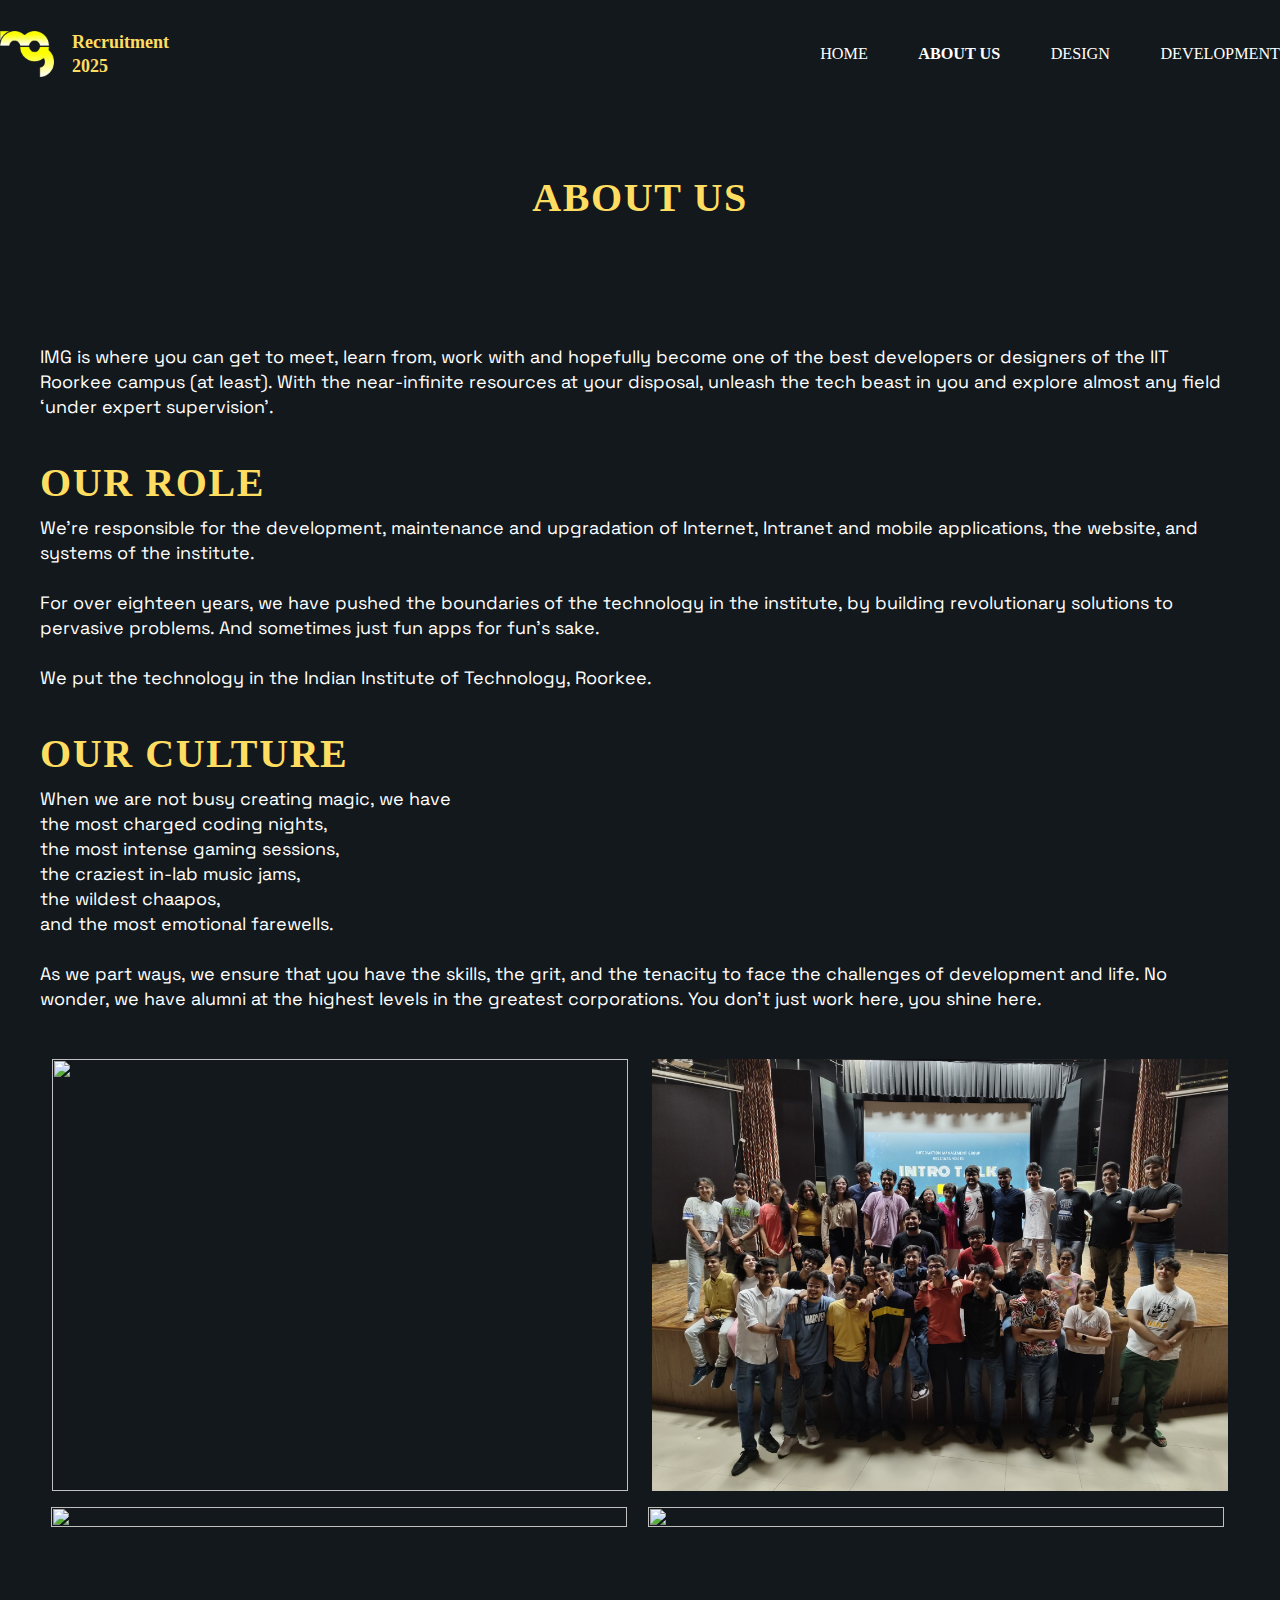
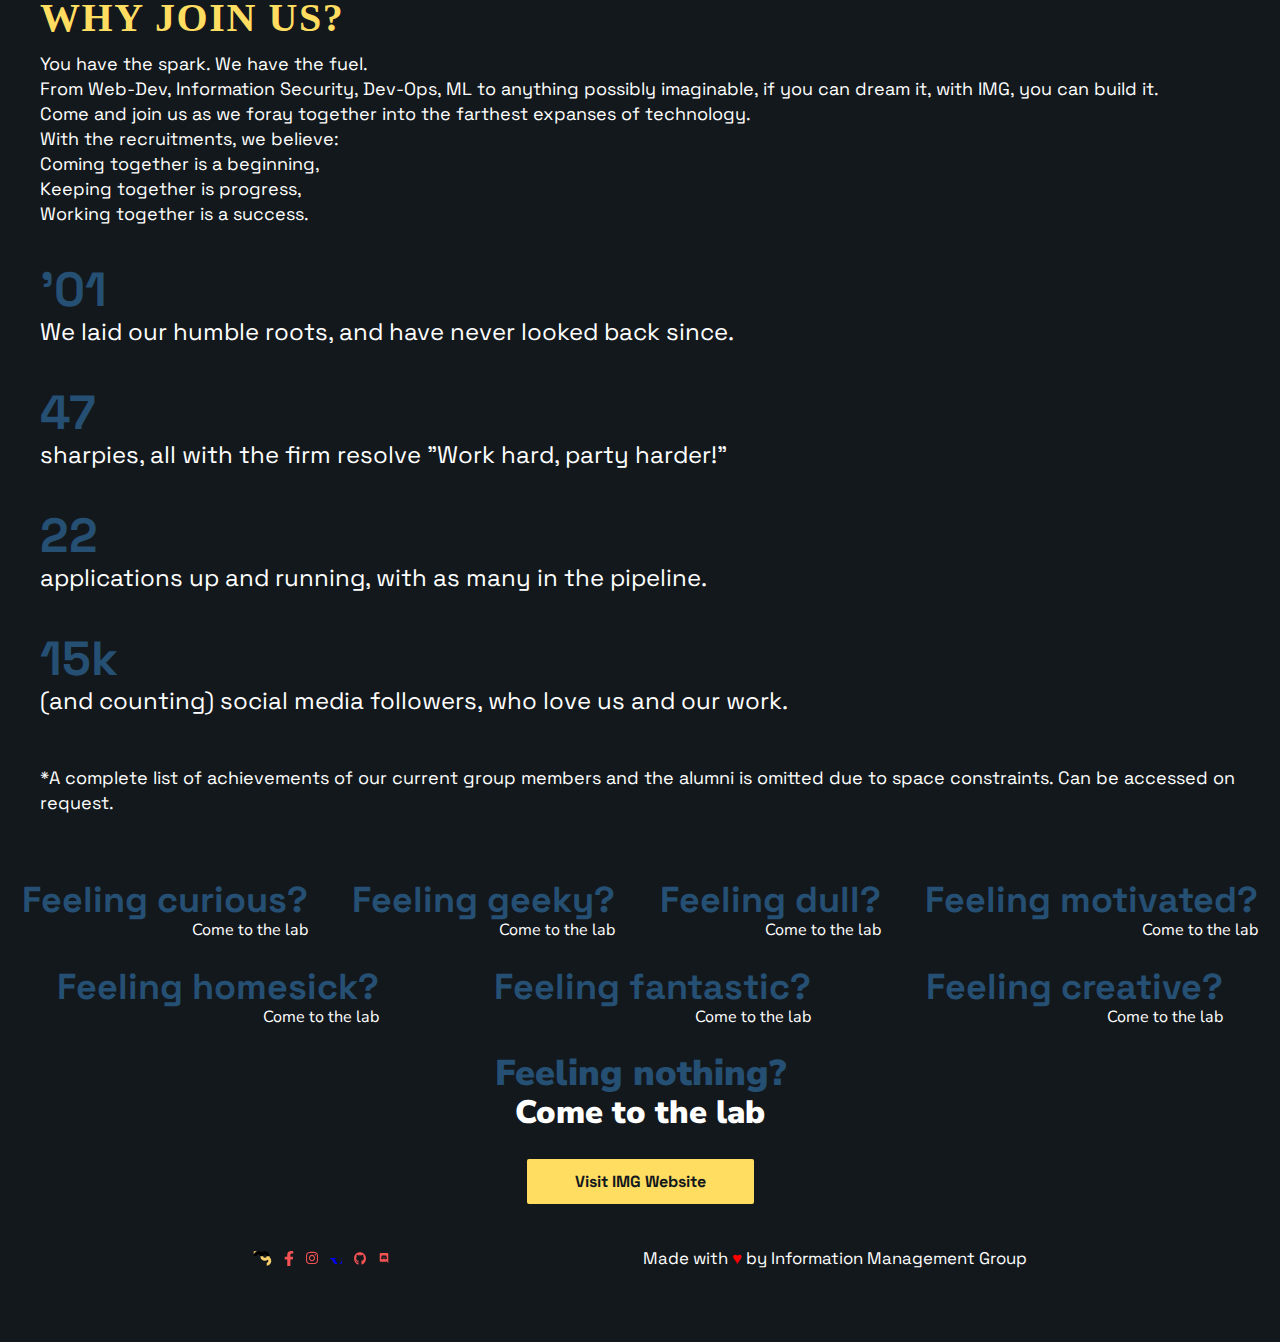
==== commit 148f9a08: "logo and footer fixed" ====
--- a/about_us/index.html
+++ b/about_us/index.html
@@ -7,7 +7,7 @@
     <title>
         IMG Recruitment 2025
     </title>
-    <link rel="icon" href="/assets/favicon.ico" type="image/ico" />
+    <link rel="icon" href="/assets/IMG.png" type="image/ico" />
     <meta name="viewport" content="width=device-width, initial-scale=1" />
 
     <!--Imports-->
--- a/css/base.css
+++ b/css/base.css
@@ -19,6 +19,7 @@
   background-color: #13181c;
   width: 100%;
   color:#ffffff;
+  overflow-x:scroll;
 
 }
 
@@ -177,7 +178,7 @@
   width:100%;
   display: flex;
   align-items: center;
-  justify-content: space-between;
+  justify-content: space-evenly;
   font-family : Inter;
   position:absolute;
   z-index:3;
